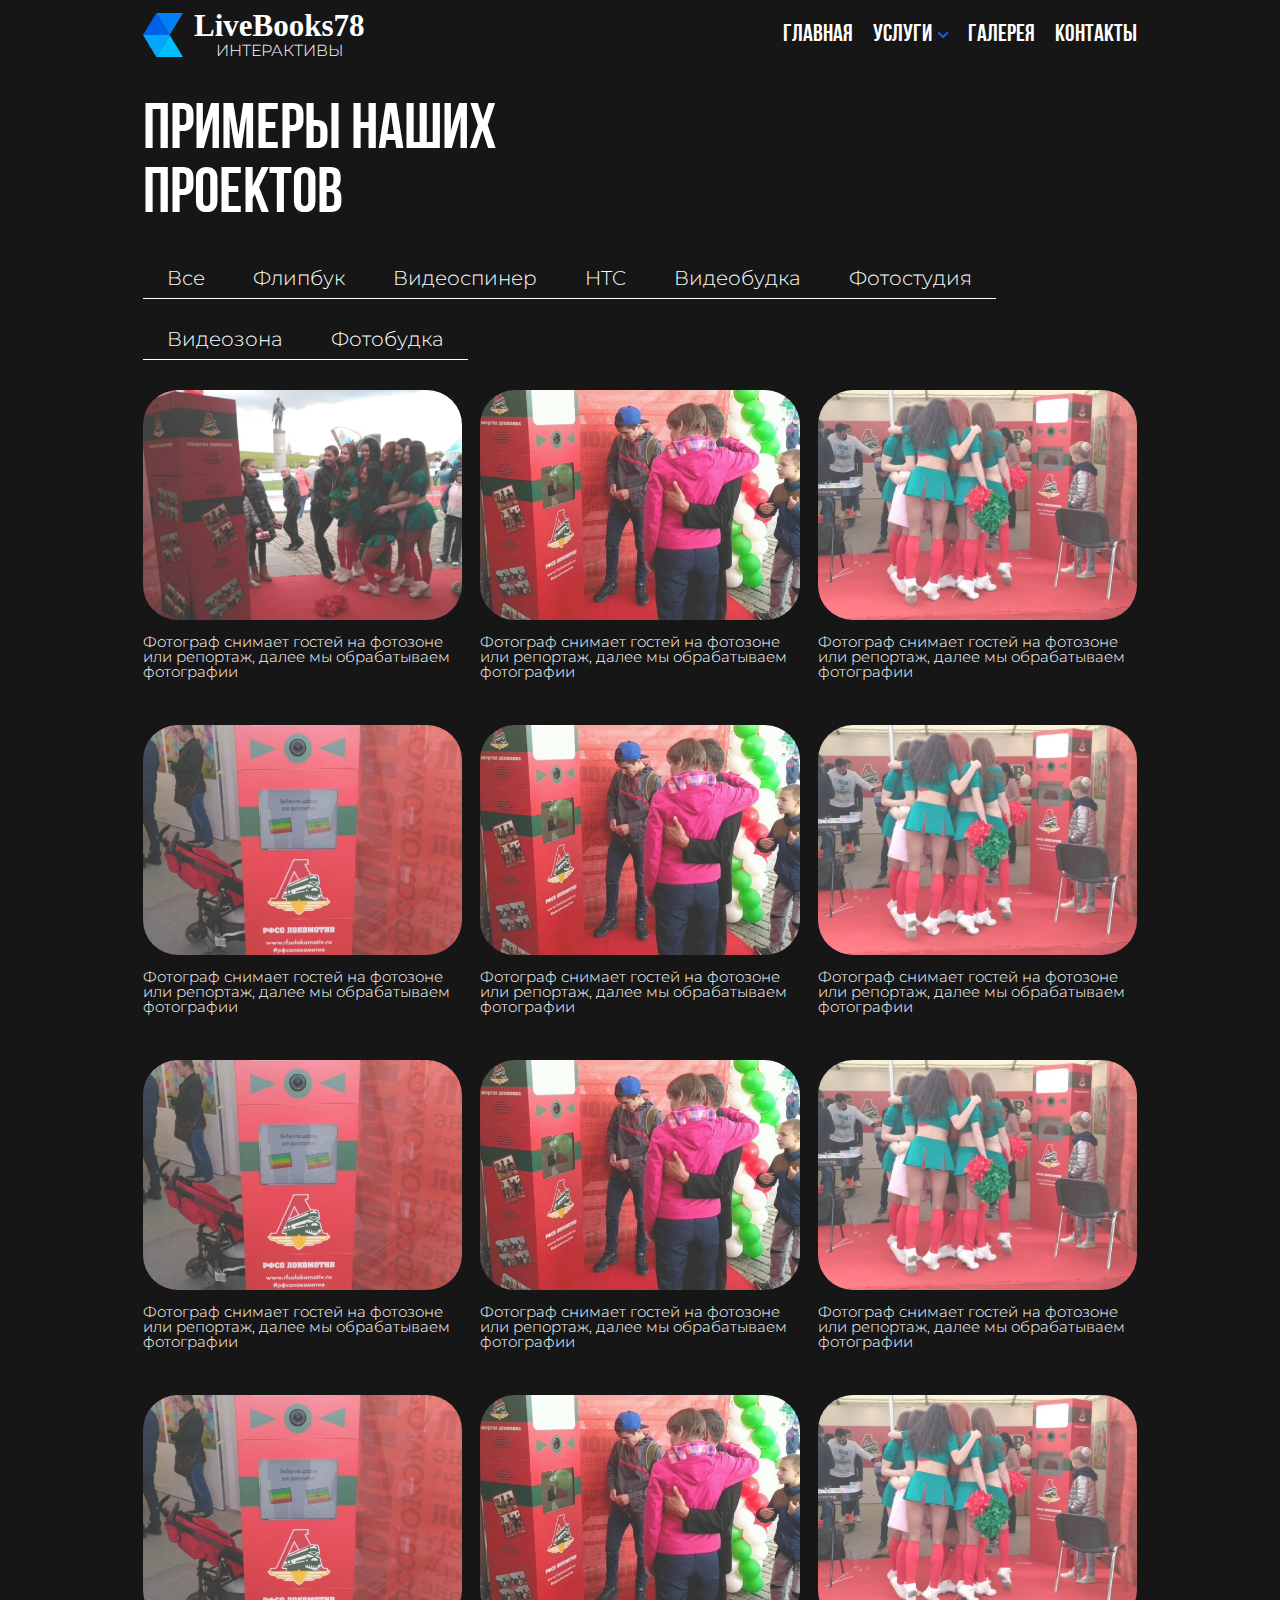
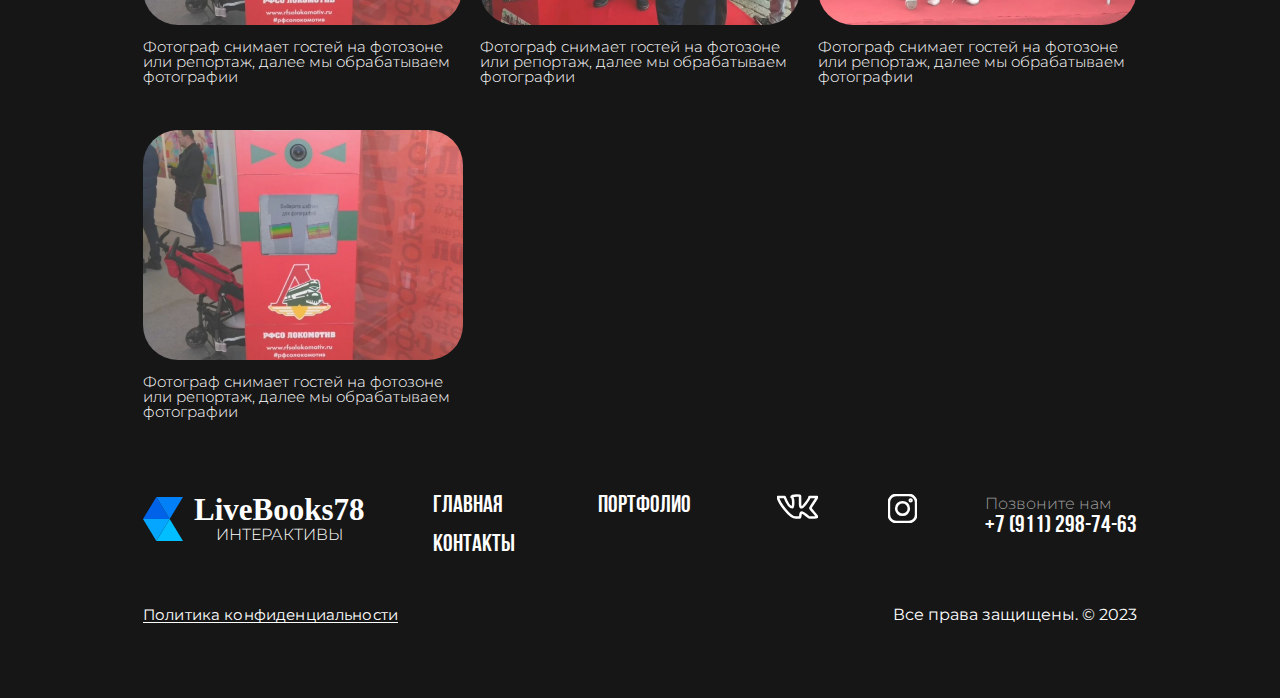
==== portfolio.html @ 3d2ac9b0 "Add files via upload" ====
<!DOCTYPE html>
<html lang="ru">
  <head>
    <title></title>
    <meta charset="UTF-8">
    <meta name="viewport" content="width=device-width, initial-scale=1.0">
    <meta name="description" content="">
    <meta name="keywords" content="">
    <meta name="format-detection" content="telephone=no">
    <link rel="stylesheet" href="css/libs/swiper-bundle.min.css">
    <link rel="stylesheet" href="css/style.min.css">
  </head>
  <body>
    <div class="wrapper">
      <header class="header">
        <div class="header__wrap _container"><a class="header__logo logo" href="index.html"> 
            <div class="logo__img"><img src="img/logo.svg" alt="логотип"></div>
            <div class="logo__title">LiveBooks78 <span>ИНТЕРАКТИВЫ</span></div></a>
          <div class="header__menu menu">
            <div class="menu__icon"><span></span></div>
            <nav class="menu__body">
              <ul class="menu__list">
                <li><a class="menu__link" href="index.html">Главная</a></li>
                <li class="menu__item">
                  <button class="menu__link menu__link_btn">Услуги</button><span class="menu__arrow"></span>
                  <ul class="menu__sub-list">
                    <li><a class="menu__sub-link" href="videospiner.html">Видеоспинер</a></li>
                    <li><a class="menu__sub-link" href="fotobudka.html">Фотобудка</a></li>
                    <li><a class="menu__sub-link" href="flipbook.html">Флипбук студия</a></li>
                  </ul>
                </li>
                <li><a class="menu__link" href="portfolio.html">Галерея</a></li>
                <li><a class="menu__link" href="#">Контакты</a></li>
              </ul>
            </nav>
          </div>
          <div class="header__contacts contacts">
            <div class="contacts__item">Напишите нам<a class="contacts__link" href="mailto:livebooks@yandex.ru">livebooks@yandex.ru</a></div>
            <div class="contacts__item">Позвоните нам<a class="contacts__link" href="tel:+79112987463">+7 (911) 298-74-63</a></div>
          </div>
        </div>
      </header>
      <main class="main">
        <section class="portfolio">
          <div class="portfolio__wrap _container">
            <h1 class="title_h1">Примеры наших<br>проектов</h1>
            <ul class="portfolio__nav"> 
              <li class="portfolio__nav-item" data-f="all">Все</li>
              <li class="portfolio__nav-item" data-f="flipbuk">Флипбук</li>
              <li class="portfolio__nav-item" data-f="videospiner">Видеоспинер</li>
              <li class="portfolio__nav-item" data-f="htc">HTC</li>
              <li class="portfolio__nav-item" data-f="videobudka">Видеобудка</li>
              <li class="portfolio__nav-item" data-f="fotostudiya">Фотостудия</li>
              <li class="portfolio__nav-item" data-f="videozona">Видеозона</li>
              <li class="portfolio__nav-item" data-f="fotobudka">Фотобудка</li>
            </ul>
            <div class="portfolio__items">
              <div class="portfolio__item item flipbuk">
                <div class="portfolio__item-img">
                  <picture class="picture">
                    <source srcset="img/fotobudka-01.avif" type="image/avif"/>
                    <source srcset="img/fotobudka-01.webp" type="image/webp"/>
                    <source srcset="img/fotobudka-01.jpg" type="image/jpg"/><img src="img/fotobudka-01.jpg" alt=""/>
                  </picture>
                </div>
                <div class="portfolio__descr">Фотограф снимает гостей на фотозоне или репортаж, далее мы обрабатываем фотографии </div>
              </div>
              <div class="portfolio__item item videospiner">
                <div class="portfolio__item-img">
                  <picture class="picture">
                    <source srcset="img/fotobudka-02.avif" type="image/avif"/>
                    <source srcset="img/fotobudka-02.webp" type="image/webp"/>
                    <source srcset="img/fotobudka-02.jpg" type="image/jpg"/><img src="img/fotobudka-02.jpg" alt=""/>
                  </picture>
                </div>
                <div class="portfolio__descr">Фотограф снимает гостей на фотозоне или репортаж, далее мы обрабатываем фотографии</div>
              </div>
              <div class="portfolio__item item htc">
                <div class="portfolio__item-img">
                  <picture class="picture">
                    <source srcset="img/fotobudka-03.avif" type="image/avif"/>
                    <source srcset="img/fotobudka-03.webp" type="image/webp"/>
                    <source srcset="img/fotobudka-03.jpg" type="image/jpg"/><img src="img/fotobudka-03.jpg" alt=""/>
                  </picture>
                </div>
                <div class="portfolio__descr">Фотограф снимает гостей на фотозоне или репортаж, далее мы обрабатываем фотографии</div>
              </div>
              <div class="portfolio__item item videobudka">
                <div class="portfolio__item-img">
                  <picture class="picture">
                    <source srcset="img/fotobudka-04.avif" type="image/avif"/>
                    <source srcset="img/fotobudka-04.webp" type="image/webp"/>
                    <source srcset="img/fotobudka-04.jpg" type="image/jpg"/><img src="img/fotobudka-04.jpg" alt=""/>
                  </picture>
                </div>
                <div class="portfolio__descr">Фотограф снимает гостей на фотозоне или репортаж, далее мы обрабатываем фотографии</div>
              </div>
              <div class="portfolio__item item videospiner">
                <div class="portfolio__item-img">
                  <picture class="picture">
                    <source srcset="img/fotobudka-02.avif" type="image/avif"/>
                    <source srcset="img/fotobudka-02.webp" type="image/webp"/>
                    <source srcset="img/fotobudka-02.jpg" type="image/jpg"/><img src="img/fotobudka-02.jpg" alt=""/>
                  </picture>
                </div>
                <div class="portfolio__descr">Фотограф снимает гостей на фотозоне или репортаж, далее мы обрабатываем фотографии</div>
              </div>
              <div class="portfolio__item item fotobudka">
                <div class="portfolio__item-img">
                  <picture class="picture">
                    <source srcset="img/fotobudka-03.avif" type="image/avif"/>
                    <source srcset="img/fotobudka-03.webp" type="image/webp"/>
                    <source srcset="img/fotobudka-03.jpg" type="image/jpg"/><img src="img/fotobudka-03.jpg" alt=""/>
                  </picture>
                </div>
                <div class="portfolio__descr">Фотограф снимает гостей на фотозоне или репортаж, далее мы обрабатываем фотографии</div>
              </div>
              <div class="portfolio__item item videozona">
                <div class="portfolio__item-img">
                  <picture class="picture">
                    <source srcset="img/fotobudka-04.avif" type="image/avif"/>
                    <source srcset="img/fotobudka-04.webp" type="image/webp"/>
                    <source srcset="img/fotobudka-04.jpg" type="image/jpg"/><img src="img/fotobudka-04.jpg" alt=""/>
                  </picture>
                </div>
                <div class="portfolio__descr">Фотограф снимает гостей на фотозоне или репортаж, далее мы обрабатываем фотографии</div>
              </div>
              <div class="portfolio__item item videospiner">
                <div class="portfolio__item-img">
                  <picture class="picture">
                    <source srcset="img/fotobudka-02.avif" type="image/avif"/>
                    <source srcset="img/fotobudka-02.webp" type="image/webp"/>
                    <source srcset="img/fotobudka-02.jpg" type="image/jpg"/><img src="img/fotobudka-02.jpg" alt=""/>
                  </picture>
                </div>
                <div class="portfolio__descr">Фотограф снимает гостей на фотозоне или репортаж, далее мы обрабатываем фотографии</div>
              </div>
              <div class="portfolio__item item fotostudiya">
                <div class="portfolio__item-img">
                  <picture class="picture">
                    <source srcset="img/fotobudka-03.avif" type="image/avif"/>
                    <source srcset="img/fotobudka-03.webp" type="image/webp"/>
                    <source srcset="img/fotobudka-03.jpg" type="image/jpg"/><img src="img/fotobudka-03.jpg" alt=""/>
                  </picture>
                </div>
                <div class="portfolio__descr">Фотограф снимает гостей на фотозоне или репортаж, далее мы обрабатываем фотографии</div>
              </div>
              <div class="portfolio__item item videozona">
                <div class="portfolio__item-img">
                  <picture class="picture">
                    <source srcset="img/fotobudka-04.avif" type="image/avif"/>
                    <source srcset="img/fotobudka-04.webp" type="image/webp"/>
                    <source srcset="img/fotobudka-04.jpg" type="image/jpg"/><img src="img/fotobudka-04.jpg" alt=""/>
                  </picture>
                </div>
                <div class="portfolio__descr">Фотограф снимает гостей на фотозоне или репортаж, далее мы обрабатываем фотографии</div>
              </div>
              <div class="portfolio__item item videospiner">
                <div class="portfolio__item-img">
                  <picture class="picture">
                    <source srcset="img/fotobudka-02.avif" type="image/avif"/>
                    <source srcset="img/fotobudka-02.webp" type="image/webp"/>
                    <source srcset="img/fotobudka-02.jpg" type="image/jpg"/><img src="img/fotobudka-02.jpg" alt=""/>
                  </picture>
                </div>
                <div class="portfolio__descr">Фотограф снимает гостей на фотозоне или репортаж, далее мы обрабатываем фотографии</div>
              </div>
              <div class="portfolio__item item htc">
                <div class="portfolio__item-img">
                  <picture class="picture">
                    <source srcset="img/fotobudka-03.avif" type="image/avif"/>
                    <source srcset="img/fotobudka-03.webp" type="image/webp"/>
                    <source srcset="img/fotobudka-03.jpg" type="image/jpg"/><img src="img/fotobudka-03.jpg" alt=""/>
                  </picture>
                </div>
                <div class="portfolio__descr">Фотограф снимает гостей на фотозоне или репортаж, далее мы обрабатываем фотографии</div>
              </div>
              <div class="portfolio__item item fotostudiya">
                <div class="portfolio__item-img">
                  <picture class="picture">
                    <source srcset="img/fotobudka-04.avif" type="image/avif"/>
                    <source srcset="img/fotobudka-04.webp" type="image/webp"/>
                    <source srcset="img/fotobudka-04.jpg" type="image/jpg"/><img src="img/fotobudka-04.jpg" alt=""/>
                  </picture>
                </div>
                <div class="portfolio__descr">Фотограф снимает гостей на фотозоне или репортаж, далее мы обрабатываем фотографии</div>
              </div>
            </div>
          </div>
        </section>
      </main>
      <footer class="footer">
        <div class="footer__wrap _container">
          <div class="footer__content"><a class="footer__logo logo" href="index.html"> 
              <div class="logo__img"><img src="img/logo.svg" alt="логотип"></div>
              <div class="logo__title">LiveBooks78 <span>ИНТЕРАКТИВЫ</span></div></a>
            <div class="footer-menu">
              <nav class="footer-menu__body">
                <ul class="footer-menu__list">
                  <li><a class="footer-menu__link" href="index.html">Главная</a></li>
                  <li><a class="footer-menu__link" href="portfolio.html">Портфолио</a></li>
                  <li><a class="footer-menu__link" href="#">Контакты</a></li>
                </ul>
              </nav>
            </div>
            <div class="footer__social"><a href="https://vk.com/livebooks78" target="_blank"> <img src="img/icons/vk.svg" alt="вконтакте"></a><a href="https://www.instagram.com/petr.flipbook/" target="_blank"> <img src="img/icons/instagram.svg" alt="инстаграм"></a></div>
            <div class="contacts">
              <div class="contacts__item">Позвоните нам<a class="contacts__link" href="tel:+79112987463">+7 (911) 298-74-63</a></div>
            </div>
          </div>
          <div class="footer__info"> <a class="footer__privacy" href="policy.pdf" target="_blank">Политика конфиденциальности</a><span class="footer__copyright">Все права защищены. © 2023 </span></div>
        </div>
      </footer>
    </div>
    <script src="js/libs/swiper-bundle.min.js"></script>
    <script src="js/filter.min.js"></script>
    <script src="js/script.min.js"></script>
  </body>
</html>
---- css/style.min.css ----
@font-face{font-family:Montserrat;font-display:swap;src:url(../fonts/Montserrat-Bold.woff) format("woff"),url(../fonts/Montserrat-Bold.woff2) format("woff2");font-weight:700;font-style:normal}@font-face{font-family:Montserrat;font-display:swap;src:url(../fonts/Montserrat-SemiBold.woff) format("woff"),url(../fonts/Montserrat-SemiBold.woff2) format("woff2");font-weight:600;font-style:normal}@font-face{font-family:Montserrat;font-display:swap;src:url(../fonts/Montserrat-Medium.woff) format("woff"),url(../fonts/Montserrat-Medium.woff2) format("woff2");font-weight:500;font-style:normal}@font-face{font-family:Montserrat;font-display:swap;src:url(../fonts/Montserrat-Regular.woff) format("woff"),url(../fonts/Montserrat-Regular.woff2) format("woff2");font-weight:400;font-style:normal}@font-face{font-family:Montserrat;font-display:swap;src:url(../fonts/Montserrat-Light.woff) format("woff"),url(../fonts/Montserrat-Light.woff2) format("woff2");font-weight:300;font-style:normal}@font-face{font-family:Bebas-Neue;font-display:swap;src:url(../fonts/Bebas-Neue-Bold.woff) format("woff"),url(../fonts/Bebas-Neue-Bold.woff2) format("woff2");font-weight:700;font-style:normal}*{padding:0;margin:0;border:0;-webkit-transition:all 0s ease 0s;-o-transition:all 0s ease 0s;transition:all 0s ease 0s}*,:after,:before{-webkit-box-sizing:border-box;box-sizing:border-box}:active,:focus{outline:0}a:active,a:focus{outline:0}aside,footer,header,nav,section{display:block}body,html{height:100%;min-width:320px}body{line-height:1;font-family:Montserrat;-ms-text-size-adjust:100%;-moz-text-size-adjust:100%;-webkit-text-size-adjust:100%}button,input,textarea{font-family:Montserrat}input::-ms-clear{display:none}button{cursor:pointer}button::-moz-focus-inner{padding:0;border:0}a,a:visited{text-decoration:none}a:hover{text-decoration:none}ul li{list-style:none}img{vertical-align:top}h1,h2,h3,h4,h5,h6{font-weight:inherit;font-size:inherit}body{background-color:#161616;color:#fff;font-family:Montserrat,sans-serif;font-size:16px;font-style:normal;font-weight:400}body._lock{overflow:hidden}.wrapper{position:relative;width:100%;min-height:100%;overflow:hidden;display:-webkit-box;display:-ms-flexbox;display:flex;-webkit-box-orient:vertical;-webkit-box-direction:normal;-ms-flex-direction:column;flex-direction:column;-webkit-box-pack:justify;-ms-flex-pack:justify;justify-content:space-between}._container{max-width:1210px;padding:0 15px;margin:0 auto}.btn{display:inline-block;padding:20px 55px;border-radius:30px;border:1px solid #0b65fc;color:#0b65fc;font-family:Bebas-Neue;font-size:20px;font-style:normal;font-weight:700;line-height:1.2}.form-modal__title,.title_h1,.title_h2,.title_h3,.title_h4{color:#fff;font-family:Bebas-Neue;font-size:44px;font-weight:700;line-height:normal}.header__wrap{margin:10px auto;display:-webkit-box;display:-ms-flexbox;display:flex;-webkit-box-pack:justify;-ms-flex-pack:justify;justify-content:space-between;-webkit-box-align:center;-ms-flex-align:center;align-items:center}.menu__icon{display:none}.menu__list>li{position:relative;margin:0 0 0 20px;display:-webkit-box;display:-ms-flexbox;display:flex;-webkit-box-align:center;-ms-flex-align:center;align-items:center}.menu__item{padding-right:15px}.menu__body button{background-color:transparent;text-align:left}.menu__link{color:#fff;font-family:Bebas-Neue;font-size:24px;font-style:normal;font-weight:700;line-height:normal}.menu__sub-list{position:absolute;z-index:1;top:100%;left:-10px;background-color:#1d1d1d;padding:15px;min-width:200px}.menu__sub-list li{margin:0 0 10px 0}.menu__sub-list li:last-child{margin:0}.menu__sub-link{color:#fff;font-family:Bebas-Neue;font-size:24px;font-style:normal;font-weight:700;line-height:normal}.menu__arrow{display:inline-block;height:10px;width:10px;background-image:url(../img/icons/down-arrow.svg);background-repeat:no-repeat;background-position:center;-o-object-fit:contain;object-fit:contain;margin-left:6px}.menu__list li:hover .menu__arrow{-webkit-transform:rotate(-180deg);-ms-transform:rotate(-180deg);transform:rotate(-180deg)}body._pc .menu__list>li:hover .menu__sub-list{opacity:1;visibility:visible;-webkit-transform:translate(0,0);-ms-transform:translate(0,0);transform:translate(0,0);pointer-events:all}body._touch .menu__list>li{display:-webkit-box;display:-ms-flexbox;display:flex;-webkit-box-align:center;-ms-flex-align:center;align-items:center}body._touch .menu__link{-webkit-box-flex:1;-ms-flex:1 1 auto;flex:1 1 auto}body._touch .menu__list>li .menu__arrow{-webkit-transform:rotate(0);-ms-transform:rotate(0);transform:rotate(0)}body._touch .menu__list>li._active .menu__sub-list{opacity:1;visibility:visible;-webkit-transform:translate(0,0);-ms-transform:translate(0,0);transform:translate(0,0);pointer-events:all}body._touch .menu__list>li._active .menu__arrow{-webkit-transform:rotate(-180deg);-ms-transform:rotate(-180deg);transform:rotate(-180deg)}.logo{display:-webkit-box;display:-ms-flexbox;display:flex;-webkit-box-align:center;-ms-flex-align:center;align-items:center;-webkit-column-gap:11px;-moz-column-gap:11px;column-gap:11px}.logo__img{position:relative;width:40px;height:44px;overflow:hidden}.logo__img img{position:absolute;left:0;top:0;width:100%;height:100%;-o-object-fit:contain;object-fit:contain}.logo__title{display:block;color:#fff;font-family:Bebas Neue;font-size:31px;font-style:normal;font-weight:700;line-height:1}.logo__title span{display:block;text-align:center;font-family:Montserrat;font-size:16px;font-weight:300;line-height:normal}.contacts{display:none}.slider-section{width:100%;padding-bottom:50px}.slider{width:100%;position:relative;border-radius:30px;overflow:hidden}.slider__wrapper{display:-webkit-box;display:-ms-flexbox;display:flex;width:100%}.swiper-button-next::after{display:none}.slider-buttons{display:-webkit-box;display:-ms-flexbox;display:flex;-webkit-box-pack:end;-ms-flex-pack:end;justify-content:end;-webkit-box-align:center;-ms-flex-align:center;align-items:center;-webkit-box-pack:justify;-ms-flex-pack:justify;justify-content:space-between;-webkit-column-gap:130px;-moz-column-gap:130px;column-gap:130px;padding:0 20px;height:9px;margin-top:20px}.swiper-pagination{position:static;display:-webkit-box;display:-ms-flexbox;display:flex;-webkit-box-pack:end;-ms-flex-pack:end;justify-content:flex-end;-webkit-box-align:center;-ms-flex-align:center;align-items:center;-webkit-column-gap:14px;-moz-column-gap:14px;column-gap:14px}.swiper-pagination::after{content:"";position:absolute;right:-105px;top:50%;-webkit-transform:translateY(-50%);-ms-transform:translateY(-50%);transform:translateY(-50%);width:90px;height:2px;background-color:#33c2ff}.swiper-pagination-bullet{width:10px;height:10px;opacity:1;background-color:#707070;-webkit-transition:all .3s ease-in-out;-o-transition:all .3s ease-in-out;transition:all .3s ease-in-out}.swiper-pagination-bullet-active{width:24px;height:24px;background-color:transparent;border:solid 3px #33c2ff}.swiper-button-next{-webkit-box-flex:0;-ms-flex:0 0 24px;flex:0 0 24px;position:static;margin-top:0;width:24px;height:9px;background-image:url(../img/icons/arrow-next.svg);background-position:center;background-repeat:no-repeat;background-size:contain}.slid{position:relative;-webkit-box-flex:0;-ms-flex:0 0 100%;flex:0 0 100%}.slid__img{position:relative;width:100%;padding-bottom:100%}.slid__img img{position:absolute;left:0;top:0;width:100%;height:100%;-o-object-fit:cover;object-fit:cover;background-position:left;-webkit-filter:brightness(.45);filter:brightness(.45)}.slid__text{position:absolute;right:10px;top:50%;-webkit-transform:translateY(-50%);-ms-transform:translateY(-50%);transform:translateY(-50%)}.slid__title{color:#fff;font-family:Bebas-Neue;font-size:10vw;line-height:1}.slid__descr{display:none}.slid__btn{display:none}._no-webp .services{background-image:url(../img/bg.png)}.services{padding-top:50px;background-repeat:repeat-x;background-position:center -100px}.services h2{margin-bottom:30px}.services__list{display:-webkit-box;display:-ms-flexbox;display:flex;-ms-flex-wrap:wrap;flex-wrap:wrap;row-gap:50px}.services-mt{margin-bottom:75px}.item{position:relative;display:-webkit-box;display:-ms-flexbox;display:flex;-webkit-box-orient:vertical;-webkit-box-direction:normal;-ms-flex-direction:column;flex-direction:column}.item__img{position:relative;padding-bottom:60%;margin-bottom:25px;width:calc(100% - 12px);opacity:.5}.item__img img{position:absolute;top:0;left:0;width:100%;height:100%;border-radius:30px;-o-object-fit:cover;object-fit:cover}.item__img::before{position:absolute;z-index:2;content:"";width:100%;height:100%;left:12px;bottom:13px;border-radius:30px;border:1px solid #0b65fc}.item__content{display:-webkit-box;display:-ms-flexbox;display:flex;-webkit-box-orient:vertical;-webkit-box-direction:normal;-ms-flex-direction:column;flex-direction:column;-webkit-box-flex:1;-ms-flex-positive:1;flex-grow:1}.item__title{margin-bottom:10px;font-family:Bebas-Neue;font-size:36px;font-weight:700;line-height:1}.item__descr{margin-bottom:20px;font-family:Montserrat;font-size:15px;font-weight:300}.btn{margin-top:auto;-ms-flex-item-align:center;-ms-grid-row-align:center;align-self:center;-webkit-transition:color .3s ease-in;-o-transition:color .3s ease-in;transition:color .3s ease-in}.btn:hover{color:#2182f4;border:1px solid #2182f4;background-color:rgba(33,131,244,.0549019608)}._no-webp .advantages{background-image:url(../img/bg.png)}.advantages{padding-top:75px;background-repeat:repeat-x;background-position:center -100px}.advantages h3{margin-bottom:30px;position:relative;display:inline-block}.advantages__title-img{display:none}.advantages__list{display:-webkit-box;display:-ms-flexbox;display:flex;-ms-flex-wrap:wrap;flex-wrap:wrap;-webkit-box-pack:center;-ms-flex-pack:center;justify-content:center;gap:20px}.advantages__item{-webkit-box-flex:0;-ms-flex:0 0 100%;flex:0 0 100%;display:-webkit-box;display:-ms-flexbox;display:flex;-webkit-box-orient:vertical;-webkit-box-direction:normal;-ms-flex-direction:column;flex-direction:column;-webkit-box-align:center;-ms-flex-align:center;align-items:center;width:280px;padding:43px 13px 27px;border-radius:10px;color:#fff;background:#282828;text-align:center;-webkit-transition:all .3s ease-in-out;-o-transition:all .3s ease-in-out;transition:all .3s ease-in-out}.advantages__item:hover{background:-webkit-gradient(linear,left top,left bottom,color-stop(100%,#2182f4),color-stop(0,#0057ff));background:-o-linear-gradient(#2182f4 100%,#0057ff 0);background:linear-gradient(#2182f4 100%,#0057ff 0)}.advantages__img{position:relative;width:109px;height:109px;margin-bottom:43px}.advantages__img img{position:absolute;left:0;top:0;width:100%;height:100%;-o-object-fit:contain;object-fit:contain}.advantages__title{margin-bottom:38px;font-weight:700}.advantages__descr{font-size:15px;font-weight:300}.reviews{position:relative;padding:75px 0}._no-webp .reviews::after{background-image:url(../img/bg.png)}.reviews::after{content:"";position:absolute;z-index:-1;left:0;bottom:-210px;width:100%;height:570px;background-position:center;background-repeat:repeat-x;background-size:contain}.reviews h4{margin-bottom:60px}.slid-reviews{width:100%;max-width:100%;padding:30px 20px 63px;border-radius:15px;background:-webkit-gradient(linear,left top,left bottom,color-stop(0,#0057ff),to(#2182f4));background:-o-linear-gradient(#0057ff 0,#2182f4 100%);background:linear-gradient(#0057ff 0,#2182f4 100%)}.slid-reviews__person{position:relative;color:#fff}.slid-reviews__img{position:absolute;top:-60px;left:0;width:100px;height:100px;border-radius:50%;border:solid 3px #fff;overflow:hidden}.slid-reviews__img img{position:absolute;left:0;top:0;width:100%;height:100%}.slid-reviews__name{padding-left:120px;margin-bottom:30px;font-family:Bebas-Neue;font-size:26px;font-weight:700;text-transform:uppercase}.slid-reviews__descr{text-align:center;font-size:15px;font-weight:500;line-height:normal}.client__list{display:-webkit-box;display:-ms-flexbox;display:flex;-ms-flex-wrap:wrap;flex-wrap:wrap;-webkit-box-pack:center;-ms-flex-pack:center;justify-content:center;gap:30px;margin-top:40px;padding:30px;border-radius:10px;background:#282828}.client__item{-ms-flex-item-align:center;-ms-grid-row-align:center;align-self:center;position:relative}.client__item img{scale:1;margin:auto}.client__item img:hover{-webkit-transition:scale 1s ease-in-out;-o-transition:scale 1s ease-in-out;transition:scale 1s ease-in-out;scale:1.2}.cases{padding:75px 0}.cases__slider-wrap{display:-webkit-box;display:-ms-flexbox;display:flex;-webkit-box-orient:vertical;-webkit-box-direction:normal;-ms-flex-direction:column;flex-direction:column;row-gap:30px}.cases__slider{margin-top:40px}.cases__slider-preview{display:none}.cases__btn{margin-top:40px;text-align:center}.case{width:100%;overflow:hidden;border-radius:30px}.case__wrapper{display:-webkit-box;display:-ms-flexbox;display:flex;width:100%}.case__slide{-webkit-box-flex:0;-ms-flex:0 0 100%;flex:0 0 100%;height:350px;overflow:hidden}.case__slide img{width:100%;height:100%;-o-object-fit:cover;object-fit:cover}.info__title{margin-bottom:30px;font-family:Bebas-Neue;font-size:54px;line-height:1}.info__item{font-family:Montserrat;font-size:15px;font-weight:500}.info__item:not(:last-child){margin-bottom:18px}.preview{display:block;width:100%}.preview__wrapper{display:-webkit-box;display:-ms-flexbox;display:flex;-webkit-box-pack:justify;-ms-flex-pack:justify;justify-content:space-between;width:100%;overflow:hidden}.preview__slide{-webkit-box-flex:0;-ms-flex:0 0 calc(25% - 15px);flex:0 0 calc(25% - 15px);border-radius:30px;overflow:hidden}.preview__slide img{width:100%;height:100%;-o-object-fit:cover;object-fit:cover}._no-webp .form-section{background-image:url(../img/bg-form.jpg)}.form-section{padding:60px 0 40px;background-size:cover;background-position:center}.form-section-mt{margin-top:75px}.form-wrap{text-align:center}.form-wrap>.title_h4>span{margin:5px 0 40px;display:block;font-family:Montserrat;font-size:18px;font-weight:300}.form,.form-modal__form{display:-webkit-box;display:-ms-flexbox;display:flex;-webkit-box-orient:vertical;-webkit-box-direction:normal;-ms-flex-direction:column;flex-direction:column;row-gap:20px}.form-label,.form-modal__label{-ms-flex-item-align:center;-ms-grid-row-align:center;align-self:center;max-width:380px;width:100%;height:86px}.form-modal__label{height:30px}.form-label input,.form-modal__label input{width:100%;height:86px;padding:33px 0 33px 20px;color:#000;border-radius:15px;border:1px solid #fff;background-color:transparent;font-size:17px;font-weight:500}.form-modal__label input{height:30px;padding:20px 0 20px 20px}.form-btn,.form-modal__btn{-ms-flex-item-align:center;-ms-grid-row-align:center;align-self:center;max-width:380px;width:100%;height:86px;border-radius:15px;font-size:18px;font-weight:700}.form-modal__btn{height:50px}::-webkit-input-placeholder{color:#363636}::-moz-placeholder{color:#363636}:-ms-input-placeholder{color:#363636}::-ms-input-placeholder{color:#363636}::placeholder{color:#363636}input:-webkit-autofill,input:-webkit-autofill:focus,input:-webkit-autofill:hover,select:-webkit-autofill,select:-webkit-autofill:focus,select:-webkit-autofill:hover,textarea:-webkit-autofill,textarea:-webkit-autofill:focus,textarea:-webkit-autofill:hover{-webkit-box-shadow:0 0 0 1000px transparent inset;-webkit-transition:background-color 5000s ease-in-out 0s;transition:background-color 5000s ease-in-out 0s}.modal-overlay{position:fixed;left:0;top:0;right:0;bottom:0;background-color:rgba(0,0,0,.7);display:-webkit-box;display:-ms-flexbox;display:flex;-webkit-box-align:center;-ms-flex-align:center;align-items:center;-webkit-box-pack:center;-ms-flex-pack:center;justify-content:center;height:100vh;width:100%;opacity:0;visibility:hidden;-webkit-transition:all .3s ease-in-out;-o-transition:all .3s ease-in-out;transition:all .3s ease-in-out}._no-webp .modal{background-image:url(../img/bg-form.jpg)}.modal{width:500px;height:300px;display:-webkit-box;display:-ms-flexbox;display:flex;-webkit-box-align:center;-ms-flex-align:center;align-items:center;-webkit-box-pack:center;-ms-flex-pack:center;justify-content:center;display:none;background-size:cover}.modal-overlay--visible{opacity:1;z-index:50;visibility:visible;-webkit-transition:all .3s ease-in-out;-o-transition:all .3s ease-in-out;transition:all .3s ease-in-out}.modal--visible{display:block}.form-modal__title{margin-top:10px;text-align:center}.form-modal__title span{margin:5px 0 20px;display:block;font-family:Montserrat;font-size:18px;font-weight:300}.footer{padding:75px 0}.footer__wrap{display:-webkit-box;display:-ms-flexbox;display:flex;-webkit-box-orient:vertical;-webkit-box-direction:normal;-ms-flex-direction:column;flex-direction:column;row-gap:50px}.footer__content{display:-webkit-box;display:-ms-flexbox;display:flex;-webkit-box-orient:vertical;-webkit-box-direction:normal;-ms-flex-direction:column;flex-direction:column;-webkit-box-align:center;-ms-flex-align:center;align-items:center;row-gap:35px}.footer__social{display:-webkit-box;display:-ms-flexbox;display:flex;-webkit-column-gap:70px;-moz-column-gap:70px;column-gap:70px}.footer__info{text-align:center}.footer__privacy{border-bottom:1px solid #fff;color:#fff;font-size:15px;letter-spacing:.15px}.footer__copyright{display:block;margin-top:15px}.footer-menu__list{display:-webkit-box;display:-ms-flexbox;display:flex;-webkit-box-pack:justify;-ms-flex-pack:justify;justify-content:space-between;-webkit-column-gap:20px;-moz-column-gap:20px;column-gap:20px}.footer-menu__link{color:#fff;font-family:Bebas-Neue;font-size:24px}footer .contacts{display:-webkit-box;display:-ms-flexbox;display:flex;-webkit-column-gap:30px;-moz-column-gap:30px;column-gap:30px}footer .contacts__item{display:block;color:#9e9e9e;font-weight:300;line-height:1.25}footer .contacts__link{display:block;color:#fff;font-family:Bebas-Neue;font-size:24px;font-style:normal;font-weight:700;line-height:normal}._no-webp .intro{background-image:url(../img/bg.png)}.intro{padding-top:50px;background-color:tomato;background-repeat:repeat-x;background-position:center -100px;background-size:cover;background-repeat:repeat-x;background-position:center}.intro__wrap{display:-webkit-box;display:-ms-flexbox;display:flex;-webkit-box-orient:vertical;-webkit-box-direction:normal;-ms-flex-direction:column;flex-direction:column;row-gap:45px}.intro__img{position:relative;width:100%;padding-bottom:100%;border-radius:30px;overflow:hidden}.intro__img img{position:absolute;left:0;top:0;width:100%;height:100%;-o-object-fit:cover;object-fit:cover}.intro__data{display:-webkit-box;display:-ms-flexbox;display:flex;-webkit-box-orient:vertical;-webkit-box-direction:normal;-ms-flex-direction:column;flex-direction:column;row-gap:30px}.intro__text{max-width:460px;text-align:justify;font-size:20px;font-weight:300}.intro__btn{max-width:300px;display:inline-block;padding:15px 35px;color:#fff;text-align:center;font-size:16px;font-style:normal;font-weight:600;border-radius:10px;background:-o-linear-gradient(#0057ff 0,#2182f4 100%);background:linear-gradient(#0057ff 0,#2182f4 100%);-webkit-transition:all .3s ease-in;-o-transition:all .3s ease-in;transition:all .3s ease-in}.intro__btn:hover{background:-o-linear-gradient(#2182f4 100%,#0057ff 0);background:linear-gradient(#2182f4 100%,#0057ff 0)}.type__wrap{margin-top:75px}.tabs__nav{display:-webkit-box;display:-ms-flexbox;display:flex;-webkit-box-orient:vertical;-webkit-box-direction:normal;-ms-flex-direction:column;flex-direction:column;row-gap:15px;padding:30px 0}.tabs__nav-item{text-align:center}.tabs__nav-btn{width:100%;max-width:250px;padding:0 30px 5px;border-bottom:#fff solid 1px;font-weight:300;color:#fff;font-size:20px;background-color:transparent}.tabs__panel{display:none}.tabs__panel--active{display:block}.tabs__nav-btn:focus{color:#0b65fc}.tabs__nav-btn--active{color:#0b65fc;border-bottom:#0b65fc solid 3px;-webkit-transition:color .3s ease-in-out;-o-transition:color .3s ease-in-out;transition:color .3s ease-in-out;font-weight:600;padding-bottom:4px}.parent{display:-ms-grid;display:grid;-ms-grid-columns:(1fr)[2];grid-template-columns:repeat(2,1fr);-ms-grid-rows:250px 150px 250px 1fr 250px;grid-template-rows:250px 150px 250px 1fr 250px;grid-column-gap:20px;grid-row-gap:20px}.div1{-ms-grid-row:1;-ms-grid-row-span:1;-ms-grid-column:1;-ms-grid-column-span:2;grid-area:1/1/2/3}.div2{-ms-grid-row:2;-ms-grid-row-span:1;-ms-grid-column:1;-ms-grid-column-span:1;grid-area:2/1/3/2}.div3{-ms-grid-row:2;-ms-grid-row-span:1;-ms-grid-column:2;-ms-grid-column-span:1;grid-area:2/2/3/3}.div4{-ms-grid-row:3;-ms-grid-row-span:1;-ms-grid-column:1;-ms-grid-column-span:2;grid-area:3/1/4/3}.div5{-ms-grid-row:4;-ms-grid-row-span:1;-ms-grid-column:1;-ms-grid-column-span:2;grid-area:4/1/5/3}.div6{-ms-grid-row:5;-ms-grid-row-span:1;-ms-grid-column:1;-ms-grid-column-span:2;grid-area:5/1/6/3}.tabs-item__content-img{position:relative;border-radius:10px;overflow:hidden}.tabs-item__content-img img{position:absolute;left:0;top:0;width:100%;height:100%;-o-object-fit:cover;object-fit:cover}.tabs-item__text{text-align:justify;font-size:14px;font-weight:300;line-height:1.93}.price .title_h3 span{display:block;font-family:Montserrat;font-size:16px;font-weight:300}.price__wrap{margin-top:75px}.price__body{display:-webkit-box;display:-ms-flexbox;display:flex;-webkit-box-orient:vertical;-webkit-box-direction:normal;-ms-flex-direction:column;flex-direction:column;row-gap:30px;margin-top:50px}.price__list{display:-webkit-box;display:-ms-flexbox;display:flex;-webkit-box-orient:vertical;-webkit-box-direction:normal;-ms-flex-direction:column;flex-direction:column;row-gap:15px}.price__item{padding:8px 0 8px 6px;border-radius:10px;background-color:#282828}.price__img{display:none}.config__title{color:#fff;font-family:Bebas-Neue;font-size:36px;font-weight:700}.config__table{width:100%;border-spacing:0;text-align:center}.config__time{margin-bottom:10px;background-color:#0b65fc;font-size:14px}.config__time td{padding:6px 0 14px}.config__price{font-size:11px}.config__price td{padding:17px 0 10px}.checklist{position:relative;padding:28px 41px 46px;background-color:#282828;border-radius:10px}.checklist::after{content:"";position:absolute;right:-10px;top:-17px;width:62px;height:45px;background-image:url(../img/icons/check-mark.svg);background-size:contain;background-repeat:no-repeat}.checklist__list{margin-bottom:32px;color:#fff;font-family:Bebas-Neue;font-size:36px;font-weight:700}.checklist__item{position:relative;padding-left:43px;font-family:Montserrat;font-size:16px;font-weight:300}.checklist__item:first-child{margin-top:16px}.checklist__item:not(:last-child){margin-bottom:20px}.checklist__item::before{content:"";position:absolute;left:0;top:-2px;width:28px;height:21px;background-image:url(../img/icons/check-mark.svg);background-size:contain;background-repeat:no-repeat}.checklist__btn{display:block;margin:0 auto;padding:27px 70px;color:#fff;font-size:16px;font-style:normal;font-weight:600;border-radius:10px;background:-o-linear-gradient(#0057ff 0,#2182f4 100%);background:linear-gradient(#0057ff 0,#2182f4 100%);-webkit-transition:all .3s ease-in;-o-transition:all .3s ease-in;transition:all .3s ease-in}.checklist__btn:hover{background:-o-linear-gradient(#2182f4 100%,#0057ff 0);background:linear-gradient(#2182f4 100%,#0057ff 0)}.work{margin-top:100px}.work__wrap{margin-top:50px}.work__video{margin-bottom:40px}.work__btn{text-align:center}.video{position:relative;padding-bottom:28%;aspect-ratio:16/9;border-radius:10px;overflow:hidden}.video:not(:last-child){margin-bottom:20px}.video__media{position:absolute;top:0;left:0;width:100%;height:100%;-o-object-fit:contain;object-fit:contain}.video__button{position:absolute;top:50%;left:50%;width:68px;height:48px;border:none;background-color:transparent;-webkit-transform:translate(-50%,-50%);-ms-transform:translate(-50%,-50%);transform:translate(-50%,-50%)}.video__button{outline:0}.video__shepe{fill:#212121;fill-opacity:.8}.video:hover .video__shepe,.video__button:focus .video__shepe{fill:red;fill-opacity:1}.video--enabled{cursor:pointer}.video--enabled .video__button{display:block}.portfolio__wrap{margin-top:30px}.portfolio__wrap .title_h1{margin:30px 0}.portfolio__nav{display:-webkit-box;display:-ms-flexbox;display:flex;-webkit-box-orient:vertical;-webkit-box-direction:normal;-ms-flex-direction:column;flex-direction:column;row-gap:20px;padding:10px 0 30px;text-align:center;font-weight:300;font-size:20px}.portfolio__nav-item{padding-bottom:10px;border-bottom:solid #fff 1px}.portfolio__items{display:-webkit-box;display:-ms-flexbox;display:flex;-webkit-box-orient:vertical;-webkit-box-direction:normal;-ms-flex-direction:column;flex-direction:column;row-gap:30px}.portfolio__item-img{position:relative;width:100%;padding-bottom:72%;border-radius:35px;overflow:hidden}.portfolio__item-img img{position:absolute;left:0;top:0;width:100%;height:100%;-o-object-fit:cover;object-fit:cover}.portfolio__descr{margin-top:14px;font-size:15px;font-weight:300}.hide{display:none}.footer{padding:75px 0}.footer__wrap{display:-webkit-box;display:-ms-flexbox;display:flex;-webkit-box-orient:vertical;-webkit-box-direction:normal;-ms-flex-direction:column;flex-direction:column;row-gap:50px}.footer__content{display:-webkit-box;display:-ms-flexbox;display:flex;-webkit-box-orient:vertical;-webkit-box-direction:normal;-ms-flex-direction:column;flex-direction:column;-webkit-box-align:center;-ms-flex-align:center;align-items:center;row-gap:35px}.footer__social{display:-webkit-box;display:-ms-flexbox;display:flex;-webkit-column-gap:70px;-moz-column-gap:70px;column-gap:70px}.footer__info{text-align:center}.footer__privacy{border-bottom:1px solid #fff;color:#fff;font-size:15px;letter-spacing:.15px}.footer__copyright{display:block;margin-top:15px}.footer-menu__list{display:-webkit-box;display:-ms-flexbox;display:flex;-webkit-box-pack:justify;-ms-flex-pack:justify;justify-content:space-between;-webkit-column-gap:20px;-moz-column-gap:20px;column-gap:20px}.footer-menu__link{color:#fff;font-family:Bebas-Neue;font-size:24px}footer .contacts{display:-webkit-box;display:-ms-flexbox;display:flex;-webkit-column-gap:30px;-moz-column-gap:30px;column-gap:30px}footer .contacts__item{display:block;color:#9e9e9e;font-weight:300;line-height:1.25}footer .contacts__link{display:block;color:#fff;font-family:Bebas-Neue;font-size:24px;font-style:normal;font-weight:700;line-height:normal}@media (min-width:481px){.advantages__item{-webkit-box-flex:0;-ms-flex:0 0 calc(50% - 10px);flex:0 0 calc(50% - 10px)}.advantages__title-img{display:block;height:90px;position:absolute;right:-130px;top:50%;-webkit-transform:translateY(-50%);-ms-transform:translateY(-50%);transform:translateY(-50%);-o-object-fit:contain;object-fit:contain;rotate:15deg}.info{position:relative}._no-webp .info::after{background-image:url(../img/icons/star.png)}.info::after{content:"";position:absolute;right:0;top:0;width:70px;height:100px;background-repeat:no-repeat;background-size:contain;background-position:right}.intro__wrap{position:relative}._no-webp .intro__wrap::after{background-image:url(../img/icons/play.png)}.intro__wrap::after{content:"";position:absolute;right:8px;bottom:-3px;width:65px;height:65px;background-size:contain;background-repeat:no-repeat}.parent{-ms-grid-rows:300px 200px 300px 1fr 300px;grid-template-rows:300px 200px 300px 1fr 300px}.config__time{font-size:16px}.config__price{font-size:14px;font-weight:500}}@media (min-width:641px){._container{max-width:640px}.slid__img{height:690px;width:100%;padding-bottom:0}.slid__btn{display:block;margin-top:35px;padding:15px 35px;color:#fff;font-size:16px;font-style:normal;font-weight:600;border-radius:10px;background:-o-linear-gradient(#0057ff 0,#2182f4 100%);background:linear-gradient(#0057ff 0,#2182f4 100%);-webkit-transition:all .3s ease-in;-o-transition:all .3s ease-in;transition:all .3s ease-in}.slid__btn:hover{background:-o-linear-gradient(#2182f4 100%,#0057ff 0);background:linear-gradient(#2182f4 100%,#0057ff 0)}.services__list{-webkit-box-pack:center;-ms-flex-pack:center;justify-content:center;-webkit-column-gap:20px;-moz-column-gap:20px;column-gap:20px}.item{-webkit-box-flex:1;-ms-flex:1 0 280px;flex:1 0 280px;max-width:295px}.item__title{min-height:70px}.slid-reviews{max-width:580px}.slid-reviews__name{font-size:32px}.cases__slider-preview{display:block;margin-top:40px}.intro__wrap::after{width:100px;height:100px}.tabs__nav{-webkit-box-orient:horizontal;-webkit-box-direction:normal;-ms-flex-direction:row;flex-direction:row;-ms-flex-wrap:wrap;flex-wrap:wrap}.price__item{display:-webkit-box;display:-ms-flexbox;display:flex;-webkit-column-gap:20px;-moz-column-gap:20px;column-gap:20px;padding:20px 0 32px 20px}.price__img{display:block;position:relative;-webkit-box-flex:0;-ms-flex:0 0 160px;flex:0 0 160px;height:140px;border-radius:10px;overflow:hidden}.price__img img{position:absolute;left:0;top:0;width:100%;height:100%;-o-object-fit:cover;object-fit:cover}.price__config{-webkit-box-flex:1;-ms-flex:1 1 100%;flex:1 1 100%}.checklist::after{width:94px;height:70px}.work__video{display:-webkit-box;display:-ms-flexbox;display:flex;-webkit-column-gap:10px;-moz-column-gap:10px;column-gap:10px}.video:not(:last-child){margin-bottom:0}.portfolio__nav{-webkit-box-orient:horizontal;-webkit-box-direction:normal;-ms-flex-direction:row;flex-direction:row;-ms-flex-wrap:wrap;flex-wrap:wrap;row-gap:30px}.portfolio__nav-item{padding:0 24px 10px}.portfolio__items{-webkit-box-orient:horizontal;-webkit-box-direction:normal;-ms-flex-direction:row;flex-direction:row;-ms-flex-wrap:wrap;flex-wrap:wrap;-webkit-box-pack:start;-ms-flex-pack:start;justify-content:flex-start;-webkit-column-gap:18px;-moz-column-gap:18px;column-gap:18px;row-gap:46px}}@media (min-width:767px){.menu__list{display:-webkit-box;display:-ms-flexbox;display:flex;-webkit-box-align:center;-ms-flex-align:center;align-items:center}.menu__list>li{padding:10px 0}.menu__sub-list{-webkit-transform:translate(0,10%);-ms-transform:translate(0,10%);transform:translate(0,10%);opacity:0;visibility:hidden;pointer-events:none;-webkit-transition:all .3s ease 0s;-o-transition:all .3s ease 0s;transition:all .3s ease 0s}}@media (min-width:961px){._container{max-width:960px}.item{-webkit-box-flex:1;-ms-flex:1 0 290px;flex:1 0 290px;max-width:320px}.cases__slider-wrap{-webkit-box-orient:horizontal;-webkit-box-direction:normal;-ms-flex-direction:row;flex-direction:row;-webkit-column-gap:20px;-moz-column-gap:20px;column-gap:20px;margin-top:40px}.cases__slider{margin-top:0;width:60%}.cases__info{-webkit-box-flex:1;-ms-flex:1 1 40%;flex:1 1 40%;-ms-flex-item-align:center;-ms-grid-row-align:center;align-self:center}.info::after{top:-25px}.info__title{margin-bottom:42px}.info__item:not(:last-child){margin-bottom:30px}.preview__wrapper{height:145px}.intro__wrap{-webkit-box-orient:horizontal;-webkit-box-direction:normal;-ms-flex-direction:row;flex-direction:row;-webkit-column-gap:30px;-moz-column-gap:30px;column-gap:30px}.intro__wrap::after{right:8px;bottom:140px}.intro__img{height:530px;-webkit-box-flex:0;-ms-flex:0 0 50%;flex:0 0 50%;padding-bottom:0}.intro__data{padding-top:45px;row-gap:0}.intro__text{margin:56px 0 68px}.intro__btn{padding:25px 100px}.parent{display:-ms-grid;display:grid;-ms-grid-columns:(1fr)[4];grid-template-columns:repeat(4,1fr);-ms-grid-rows:200px 200px 300px;grid-template-rows:200px 200px 300px;grid-column-gap:20px;grid-row-gap:20px}.div1{-ms-grid-row:1;-ms-grid-row-span:2;-ms-grid-column:1;-ms-grid-column-span:2;grid-area:1/1/3/3}.div2{-ms-grid-row:1;-ms-grid-row-span:1;-ms-grid-column:3;-ms-grid-column-span:1;grid-area:1/3/2/4}.div3{-ms-grid-row:2;-ms-grid-row-span:1;-ms-grid-column:3;-ms-grid-column-span:1;grid-area:2/3/3/4}.div4{-ms-grid-row:1;-ms-grid-row-span:2;-ms-grid-column:4;-ms-grid-column-span:1;grid-area:1/4/3/5}.div5{-ms-grid-row:3;-ms-grid-row-span:1;-ms-grid-column:1;-ms-grid-column-span:2;grid-area:3/1/4/3}.div6{-ms-grid-row:3;-ms-grid-row-span:1;-ms-grid-column:3;-ms-grid-column-span:2;grid-area:3/3/4/5}}@media (min-width:1025px){._container{max-width:1024px}.form-modal__title,.title_h1,.title_h2,.title_h3,.title_h4{font-size:64px}.slid__title{font-size:96px}.slid__descr{display:block;max-width:400px;text-align:justify;font-size:16px;font-style:normal;font-weight:300;line-height:normal}.services h2{margin-bottom:85px}.item{-webkit-box-flex:1;-ms-flex:1 0 290px;flex:1 0 290px;max-width:320px}.advantages__item{-webkit-box-flex:1;-ms-flex:1 0 calc(25% - 60px);flex:1 0 calc(25% - 60px)}.form-section{padding-bottom:60px}.form{-webkit-box-orient:horizontal;-webkit-box-direction:normal;-ms-flex-direction:row;flex-direction:row;-webkit-box-pack:justify;-ms-flex-pack:justify;justify-content:space-between;-webkit-column-gap:20px;-moz-column-gap:20px;column-gap:20px}.footer__content{-webkit-box-orient:horizontal;-webkit-box-direction:normal;-ms-flex-direction:row;flex-direction:row;-webkit-box-pack:justify;-ms-flex-pack:justify;justify-content:space-between;-webkit-box-align:start;-ms-flex-align:start;align-items:flex-start}.footer__info{display:-webkit-box;display:-ms-flexbox;display:flex;-webkit-box-pack:justify;-ms-flex-pack:justify;justify-content:space-between;-webkit-box-align:start;-ms-flex-align:start;align-items:flex-start}.footer__copyright{margin-top:0}.footer-menu__list{max-width:275px;display:-webkit-box;display:-ms-flexbox;display:flex;-ms-flex-wrap:wrap;flex-wrap:wrap;row-gap:15px}.footer-menu li{-webkit-box-flex:0;-ms-flex:0 0 40%;flex:0 0 40%}.price__body{-webkit-box-orient:horizontal;-webkit-box-direction:normal;-ms-flex-direction:row;flex-direction:row;-webkit-column-gap:20px;-moz-column-gap:20px;column-gap:20px}.price__list{-webkit-box-flex:1;-ms-flex:1 0 500px;flex:1 0 500px}.price__checklist{-webkit-box-flex:0;-ms-flex:0 1 380px;flex:0 1 380px;-ms-flex-item-align:start;align-self:flex-start}.footer__content{-webkit-box-orient:horizontal;-webkit-box-direction:normal;-ms-flex-direction:row;flex-direction:row;-webkit-box-pack:justify;-ms-flex-pack:justify;justify-content:space-between;-webkit-box-align:start;-ms-flex-align:start;align-items:flex-start}.footer__info{display:-webkit-box;display:-ms-flexbox;display:flex;-webkit-box-pack:justify;-ms-flex-pack:justify;justify-content:space-between;-webkit-box-align:start;-ms-flex-align:start;align-items:flex-start}.footer__copyright{margin-top:0}.footer-menu__list{max-width:275px;display:-webkit-box;display:-ms-flexbox;display:flex;-ms-flex-wrap:wrap;flex-wrap:wrap;row-gap:15px}.footer-menu li{-webkit-box-flex:0;-ms-flex:0 0 40%;flex:0 0 40%}}@media (min-width:1281px){._container{max-width:1210px}.header__wrap{margin:40px auto}.logo__img{width:64px;height:71px}.logo__title{font-size:40px}.logo__title span{font-size:20px}.contacts{display:-webkit-box;display:-ms-flexbox;display:flex;-webkit-column-gap:30px;-moz-column-gap:30px;column-gap:30px}.contacts__item{display:block;color:#9e9e9e;font-weight:300;line-height:1.25}.contacts__link{display:block;color:#fff;font-family:Bebas-Neue;font-size:24px;font-style:normal;font-weight:700;line-height:normal}.slider-section{max-width:1700px;padding-left:calc((100% - 1500px)/ 2)}.item{-webkit-box-flex:0;-ms-flex:0 0 280px;flex:0 0 280px}.item__img{margin-bottom:34px}.item__title{margin-bottom:9px}.item__descr{margin-bottom:37px}.advantages{padding-top:117px}.advantages h3{margin-bottom:80px}.cases__slider-wrap{-webkit-column-gap:55px;-moz-column-gap:55px;column-gap:55px}.cases__slider{max-width:580px}.case{width:580px;height:380px}.case__slide{height:100%}.info::after{width:131px;height:187px;top:-40px}.info__title{font-size:64px}.preview__wrapper{height:214px}.intro__wrap::after{right:-70px;bottom:130px;width:165px;height:165px}.checklist::after{right:-105px;top:-50px;width:184px;height:138px}}@media (max-width:767px){._pc .menu__list>li:hover .menu__sub-list{display:block}.menu__icon{z-index:5;display:block;position:relative;width:30px;height:18px;cursor:pointer}.menu__icon span,.menu__icon::after,.menu__icon::before{left:0;position:absolute;height:10%;width:100%;-webkit-transition:all .3s ease 0s;-o-transition:all .3s ease 0s;transition:all .3s ease 0s;background-color:#fff}.menu__icon::after,.menu__icon::before{content:""}.menu__icon::before{top:0}.menu__icon::after{bottom:0}.menu__icon span{top:50%;-webkit-transform:scale(1) translate(0,-50%);-ms-transform:scale(1) translate(0,-50%);transform:scale(1) translate(0,-50%)}.menu__icon._active span{-webkit-transform:scale(0) translate(0,-50%);-ms-transform:scale(0) translate(0,-50%);transform:scale(0) translate(0,-50%)}.menu__icon._active::before{top:50%;-webkit-transform:rotate(-45deg) translate(0,-50%);-ms-transform:rotate(-45deg) translate(0,-50%);transform:rotate(-45deg) translate(0,-50%)}.menu__icon._active::after{bottom:50%;-webkit-transform:rotate(45deg) translate(0,50%);-ms-transform:rotate(45deg) translate(0,50%);transform:rotate(45deg) translate(0,50%)}.menu__body{position:fixed;z-index:4;top:0;left:-100%;width:100%;height:100%;background-color:rgba(0,0,0,.9);padding:100px 30px 30px 30px;-webkit-transition:left .3s ease 0s;-o-transition:left .3s ease 0s;transition:left .3s ease 0s;overflow:auto}.menu__body._active{left:0}.menu__list>li{-ms-flex-wrap:wrap;flex-wrap:wrap;margin:0 0 30px 0}.menu__list>li:last-child{margin-bottom:0}.menu__list>li._active .menu__sub-list{display:block}.menu__link{font-size:24px}.menu__sub-list{position:relative;background-color:rgba(0,0,0,.3);-webkit-box-flex:1;-ms-flex:1 1 100%;flex:1 1 100%;margin:20px 0 0 0;display:none}.menu__sub-link{color:#fff}}._webp .services{background-image:url(../img/bg.webp)}._webp .advantages{background-image:url(../img/bg.webp)}._webp .reviews::after{background-image:url(../img/bg.webp)}._webp .form-section{background-image:url(../img/bg-form.webp)}._webp .modal{background-image:url(../img/bg-form.webp)}._webp .intro{background-image:url(../img/bg.webp)}@media (min-width:481px){._webp .info::after{background-image:url(../img/icons/star.webp)}}@media (min-width:481px){._webp .intro__wrap::after{background-image:url(../img/icons/play.webp)}}
/*# sourceMappingURL=style.min.css.map */
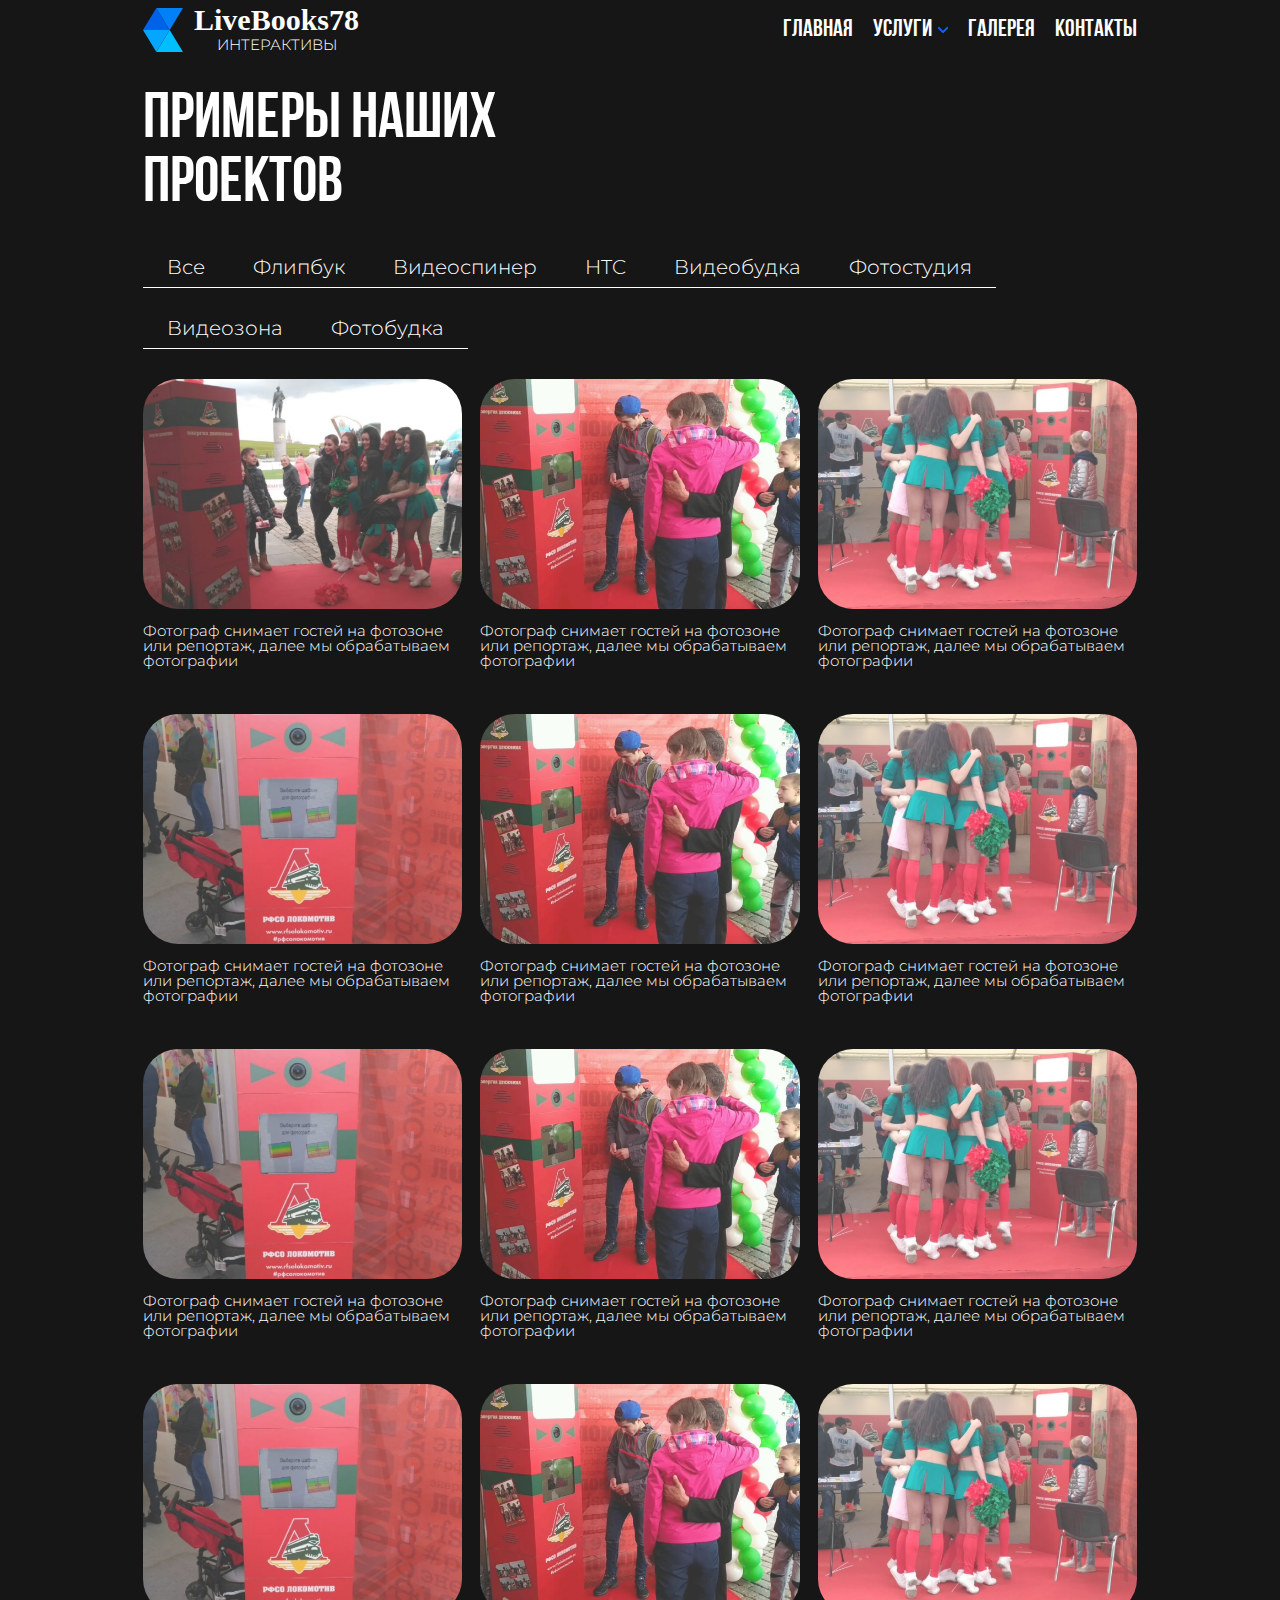
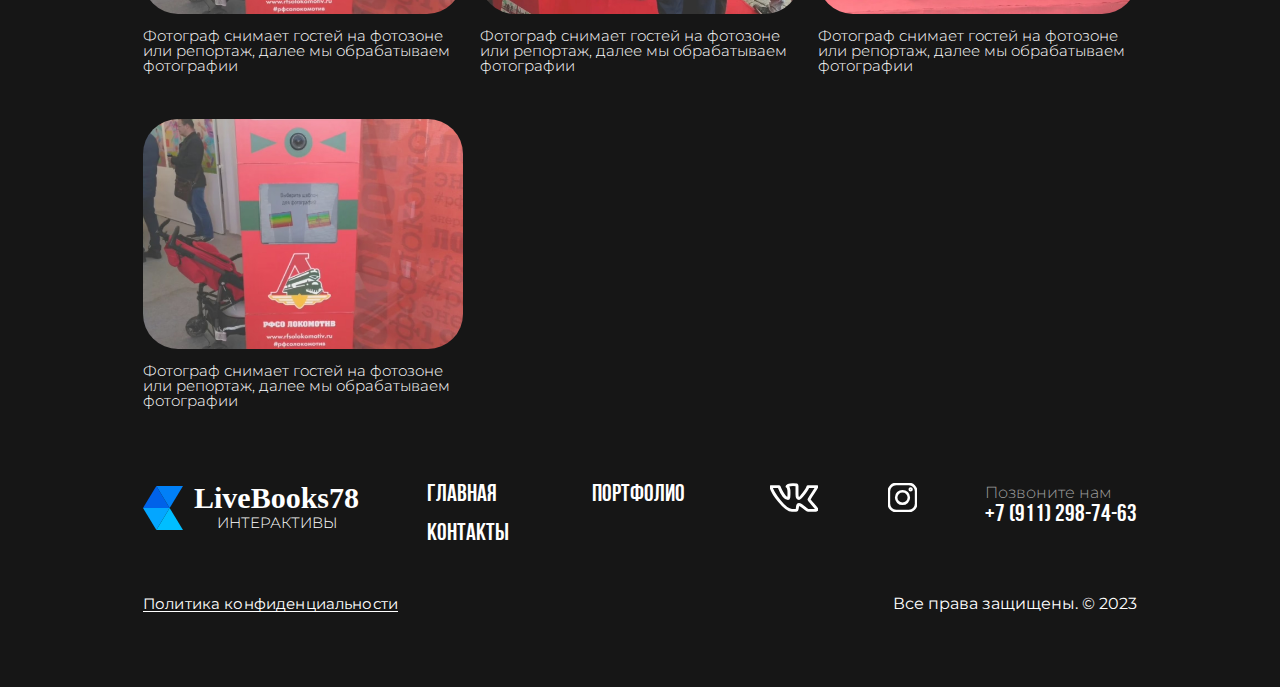
==== commit 5a16a3c1: "Add files via upload" ====
--- a/portfolio.html
+++ b/portfolio.html
@@ -7,7 +7,11 @@
     <meta name="description" content="">
     <meta name="keywords" content="">
     <meta name="format-detection" content="telephone=no">
-    <link rel="stylesheet" href="css/libs/swiper-bundle.min.css">
+    <link rel="preload" href="fonts/Bebas-Neue-Bold.woff2" as="font" type="font/woff2" crossorigin>
+    <link rel="icon" href="img/favicons/favicon.ico" sizes="any">
+    <link rel="icon" href="img/favicons/icon.svg" type="image/svg+xml">
+    <link rel="apple-touch-icon" href="img/favicons/apple-touch-icon.png">
+    <link rel="manifest" href="manifest.webmanifest">
     <link rel="stylesheet" href="css/style.min.css">
   </head>
   <body>
@@ -24,9 +28,13 @@
                 <li class="menu__item">
                   <button class="menu__link menu__link_btn">Услуги</button><span class="menu__arrow"></span>
                   <ul class="menu__sub-list">
+                    <li><a class="menu__sub-link" href="flipbook.html">Флипбук студия</a></li>
                     <li><a class="menu__sub-link" href="videospiner.html">Видеоспинер</a></li>
-                    <li><a class="menu__sub-link" href="fotobudka.html">Фотобудка</a></li>
-                    <li><a class="menu__sub-link" href="flipbook.html">Флипбук студия</a></li>
+                    <li><a class="menu__sub-link" href="flipbook.html">Виртуальная реальность</a></li>
+                    <li><a class="menu__sub-link" href="videospiner.html">Фотобудка</a></li>
+                    <li><a class="menu__sub-link" href="fotobudka.html">Фотостудия с печатью</a></li>
+                    <li><a class="menu__sub-link" href="flipbook.html">Фотозона хромакей</a></li>
+                    <li><a class="menu__sub-link" href="flipbook.html">Фото/видеозона «неоновый тоннель»</a></li>
                   </ul>
                 </li>
                 <li><a class="menu__link" href="portfolio.html">Галерея</a></li>
@@ -212,7 +220,6 @@
         </div>
       </footer>
     </div>
-    <script src="js/libs/swiper-bundle.min.js"></script>
     <script src="js/filter.min.js"></script>
     <script src="js/script.min.js"></script>
   </body>
--- a/css/style.min.css
+++ b/css/style.min.css
@@ -1,2 +1,2 @@
-@font-face{font-family:Montserrat;font-display:swap;src:url(../fonts/Montserrat-Bold.woff) format("woff"),url(../fonts/Montserrat-Bold.woff2) format("woff2");font-weight:700;font-style:normal}@font-face{font-family:Montserrat;font-display:swap;src:url(../fonts/Montserrat-SemiBold.woff) format("woff"),url(../fonts/Montserrat-SemiBold.woff2) format("woff2");font-weight:600;font-style:normal}@font-face{font-family:Montserrat;font-display:swap;src:url(../fonts/Montserrat-Medium.woff) format("woff"),url(../fonts/Montserrat-Medium.woff2) format("woff2");font-weight:500;font-style:normal}@font-face{font-family:Montserrat;font-display:swap;src:url(../fonts/Montserrat-Regular.woff) format("woff"),url(../fonts/Montserrat-Regular.woff2) format("woff2");font-weight:400;font-style:normal}@font-face{font-family:Montserrat;font-display:swap;src:url(../fonts/Montserrat-Light.woff) format("woff"),url(../fonts/Montserrat-Light.woff2) format("woff2");font-weight:300;font-style:normal}@font-face{font-family:Bebas-Neue;font-display:swap;src:url(../fonts/Bebas-Neue-Bold.woff) format("woff"),url(../fonts/Bebas-Neue-Bold.woff2) format("woff2");font-weight:700;font-style:normal}*{padding:0;margin:0;border:0;-webkit-transition:all 0s ease 0s;-o-transition:all 0s ease 0s;transition:all 0s ease 0s}*,:after,:before{-webkit-box-sizing:border-box;box-sizing:border-box}:active,:focus{outline:0}a:active,a:focus{outline:0}aside,footer,header,nav,section{display:block}body,html{height:100%;min-width:320px}body{line-height:1;font-family:Montserrat;-ms-text-size-adjust:100%;-moz-text-size-adjust:100%;-webkit-text-size-adjust:100%}button,input,textarea{font-family:Montserrat}input::-ms-clear{display:none}button{cursor:pointer}button::-moz-focus-inner{padding:0;border:0}a,a:visited{text-decoration:none}a:hover{text-decoration:none}ul li{list-style:none}img{vertical-align:top}h1,h2,h3,h4,h5,h6{font-weight:inherit;font-size:inherit}body{background-color:#161616;color:#fff;font-family:Montserrat,sans-serif;font-size:16px;font-style:normal;font-weight:400}body._lock{overflow:hidden}.wrapper{position:relative;width:100%;min-height:100%;overflow:hidden;display:-webkit-box;display:-ms-flexbox;display:flex;-webkit-box-orient:vertical;-webkit-box-direction:normal;-ms-flex-direction:column;flex-direction:column;-webkit-box-pack:justify;-ms-flex-pack:justify;justify-content:space-between}._container{max-width:1210px;padding:0 15px;margin:0 auto}.btn{display:inline-block;padding:20px 55px;border-radius:30px;border:1px solid #0b65fc;color:#0b65fc;font-family:Bebas-Neue;font-size:20px;font-style:normal;font-weight:700;line-height:1.2}.form-modal__title,.title_h1,.title_h2,.title_h3,.title_h4{color:#fff;font-family:Bebas-Neue;font-size:44px;font-weight:700;line-height:normal}.header__wrap{margin:10px auto;display:-webkit-box;display:-ms-flexbox;display:flex;-webkit-box-pack:justify;-ms-flex-pack:justify;justify-content:space-between;-webkit-box-align:center;-ms-flex-align:center;align-items:center}.menu__icon{display:none}.menu__list>li{position:relative;margin:0 0 0 20px;display:-webkit-box;display:-ms-flexbox;display:flex;-webkit-box-align:center;-ms-flex-align:center;align-items:center}.menu__item{padding-right:15px}.menu__body button{background-color:transparent;text-align:left}.menu__link{color:#fff;font-family:Bebas-Neue;font-size:24px;font-style:normal;font-weight:700;line-height:normal}.menu__sub-list{position:absolute;z-index:1;top:100%;left:-10px;background-color:#1d1d1d;padding:15px;min-width:200px}.menu__sub-list li{margin:0 0 10px 0}.menu__sub-list li:last-child{margin:0}.menu__sub-link{color:#fff;font-family:Bebas-Neue;font-size:24px;font-style:normal;font-weight:700;line-height:normal}.menu__arrow{display:inline-block;height:10px;width:10px;background-image:url(../img/icons/down-arrow.svg);background-repeat:no-repeat;background-position:center;-o-object-fit:contain;object-fit:contain;margin-left:6px}.menu__list li:hover .menu__arrow{-webkit-transform:rotate(-180deg);-ms-transform:rotate(-180deg);transform:rotate(-180deg)}body._pc .menu__list>li:hover .menu__sub-list{opacity:1;visibility:visible;-webkit-transform:translate(0,0);-ms-transform:translate(0,0);transform:translate(0,0);pointer-events:all}body._touch .menu__list>li{display:-webkit-box;display:-ms-flexbox;display:flex;-webkit-box-align:center;-ms-flex-align:center;align-items:center}body._touch .menu__link{-webkit-box-flex:1;-ms-flex:1 1 auto;flex:1 1 auto}body._touch .menu__list>li .menu__arrow{-webkit-transform:rotate(0);-ms-transform:rotate(0);transform:rotate(0)}body._touch .menu__list>li._active .menu__sub-list{opacity:1;visibility:visible;-webkit-transform:translate(0,0);-ms-transform:translate(0,0);transform:translate(0,0);pointer-events:all}body._touch .menu__list>li._active .menu__arrow{-webkit-transform:rotate(-180deg);-ms-transform:rotate(-180deg);transform:rotate(-180deg)}.logo{display:-webkit-box;display:-ms-flexbox;display:flex;-webkit-box-align:center;-ms-flex-align:center;align-items:center;-webkit-column-gap:11px;-moz-column-gap:11px;column-gap:11px}.logo__img{position:relative;width:40px;height:44px;overflow:hidden}.logo__img img{position:absolute;left:0;top:0;width:100%;height:100%;-o-object-fit:contain;object-fit:contain}.logo__title{display:block;color:#fff;font-family:Bebas Neue;font-size:31px;font-style:normal;font-weight:700;line-height:1}.logo__title span{display:block;text-align:center;font-family:Montserrat;font-size:16px;font-weight:300;line-height:normal}.contacts{display:none}.slider-section{width:100%;padding-bottom:50px}.slider{width:100%;position:relative;border-radius:30px;overflow:hidden}.slider__wrapper{display:-webkit-box;display:-ms-flexbox;display:flex;width:100%}.swiper-button-next::after{display:none}.slider-buttons{display:-webkit-box;display:-ms-flexbox;display:flex;-webkit-box-pack:end;-ms-flex-pack:end;justify-content:end;-webkit-box-align:center;-ms-flex-align:center;align-items:center;-webkit-box-pack:justify;-ms-flex-pack:justify;justify-content:space-between;-webkit-column-gap:130px;-moz-column-gap:130px;column-gap:130px;padding:0 20px;height:9px;margin-top:20px}.swiper-pagination{position:static;display:-webkit-box;display:-ms-flexbox;display:flex;-webkit-box-pack:end;-ms-flex-pack:end;justify-content:flex-end;-webkit-box-align:center;-ms-flex-align:center;align-items:center;-webkit-column-gap:14px;-moz-column-gap:14px;column-gap:14px}.swiper-pagination::after{content:"";position:absolute;right:-105px;top:50%;-webkit-transform:translateY(-50%);-ms-transform:translateY(-50%);transform:translateY(-50%);width:90px;height:2px;background-color:#33c2ff}.swiper-pagination-bullet{width:10px;height:10px;opacity:1;background-color:#707070;-webkit-transition:all .3s ease-in-out;-o-transition:all .3s ease-in-out;transition:all .3s ease-in-out}.swiper-pagination-bullet-active{width:24px;height:24px;background-color:transparent;border:solid 3px #33c2ff}.swiper-button-next{-webkit-box-flex:0;-ms-flex:0 0 24px;flex:0 0 24px;position:static;margin-top:0;width:24px;height:9px;background-image:url(../img/icons/arrow-next.svg);background-position:center;background-repeat:no-repeat;background-size:contain}.slid{position:relative;-webkit-box-flex:0;-ms-flex:0 0 100%;flex:0 0 100%}.slid__img{position:relative;width:100%;padding-bottom:100%}.slid__img img{position:absolute;left:0;top:0;width:100%;height:100%;-o-object-fit:cover;object-fit:cover;background-position:left;-webkit-filter:brightness(.45);filter:brightness(.45)}.slid__text{position:absolute;right:10px;top:50%;-webkit-transform:translateY(-50%);-ms-transform:translateY(-50%);transform:translateY(-50%)}.slid__title{color:#fff;font-family:Bebas-Neue;font-size:10vw;line-height:1}.slid__descr{display:none}.slid__btn{display:none}._no-webp .services{background-image:url(../img/bg.png)}.services{padding-top:50px;background-repeat:repeat-x;background-position:center -100px}.services h2{margin-bottom:30px}.services__list{display:-webkit-box;display:-ms-flexbox;display:flex;-ms-flex-wrap:wrap;flex-wrap:wrap;row-gap:50px}.services-mt{margin-bottom:75px}.item{position:relative;display:-webkit-box;display:-ms-flexbox;display:flex;-webkit-box-orient:vertical;-webkit-box-direction:normal;-ms-flex-direction:column;flex-direction:column}.item__img{position:relative;padding-bottom:60%;margin-bottom:25px;width:calc(100% - 12px);opacity:.5}.item__img img{position:absolute;top:0;left:0;width:100%;height:100%;border-radius:30px;-o-object-fit:cover;object-fit:cover}.item__img::before{position:absolute;z-index:2;content:"";width:100%;height:100%;left:12px;bottom:13px;border-radius:30px;border:1px solid #0b65fc}.item__content{display:-webkit-box;display:-ms-flexbox;display:flex;-webkit-box-orient:vertical;-webkit-box-direction:normal;-ms-flex-direction:column;flex-direction:column;-webkit-box-flex:1;-ms-flex-positive:1;flex-grow:1}.item__title{margin-bottom:10px;font-family:Bebas-Neue;font-size:36px;font-weight:700;line-height:1}.item__descr{margin-bottom:20px;font-family:Montserrat;font-size:15px;font-weight:300}.btn{margin-top:auto;-ms-flex-item-align:center;-ms-grid-row-align:center;align-self:center;-webkit-transition:color .3s ease-in;-o-transition:color .3s ease-in;transition:color .3s ease-in}.btn:hover{color:#2182f4;border:1px solid #2182f4;background-color:rgba(33,131,244,.0549019608)}._no-webp .advantages{background-image:url(../img/bg.png)}.advantages{padding-top:75px;background-repeat:repeat-x;background-position:center -100px}.advantages h3{margin-bottom:30px;position:relative;display:inline-block}.advantages__title-img{display:none}.advantages__list{display:-webkit-box;display:-ms-flexbox;display:flex;-ms-flex-wrap:wrap;flex-wrap:wrap;-webkit-box-pack:center;-ms-flex-pack:center;justify-content:center;gap:20px}.advantages__item{-webkit-box-flex:0;-ms-flex:0 0 100%;flex:0 0 100%;display:-webkit-box;display:-ms-flexbox;display:flex;-webkit-box-orient:vertical;-webkit-box-direction:normal;-ms-flex-direction:column;flex-direction:column;-webkit-box-align:center;-ms-flex-align:center;align-items:center;width:280px;padding:43px 13px 27px;border-radius:10px;color:#fff;background:#282828;text-align:center;-webkit-transition:all .3s ease-in-out;-o-transition:all .3s ease-in-out;transition:all .3s ease-in-out}.advantages__item:hover{background:-webkit-gradient(linear,left top,left bottom,color-stop(100%,#2182f4),color-stop(0,#0057ff));background:-o-linear-gradient(#2182f4 100%,#0057ff 0);background:linear-gradient(#2182f4 100%,#0057ff 0)}.advantages__img{position:relative;width:109px;height:109px;margin-bottom:43px}.advantages__img img{position:absolute;left:0;top:0;width:100%;height:100%;-o-object-fit:contain;object-fit:contain}.advantages__title{margin-bottom:38px;font-weight:700}.advantages__descr{font-size:15px;font-weight:300}.reviews{position:relative;padding:75px 0}._no-webp .reviews::after{background-image:url(../img/bg.png)}.reviews::after{content:"";position:absolute;z-index:-1;left:0;bottom:-210px;width:100%;height:570px;background-position:center;background-repeat:repeat-x;background-size:contain}.reviews h4{margin-bottom:60px}.slid-reviews{width:100%;max-width:100%;padding:30px 20px 63px;border-radius:15px;background:-webkit-gradient(linear,left top,left bottom,color-stop(0,#0057ff),to(#2182f4));background:-o-linear-gradient(#0057ff 0,#2182f4 100%);background:linear-gradient(#0057ff 0,#2182f4 100%)}.slid-reviews__person{position:relative;color:#fff}.slid-reviews__img{position:absolute;top:-60px;left:0;width:100px;height:100px;border-radius:50%;border:solid 3px #fff;overflow:hidden}.slid-reviews__img img{position:absolute;left:0;top:0;width:100%;height:100%}.slid-reviews__name{padding-left:120px;margin-bottom:30px;font-family:Bebas-Neue;font-size:26px;font-weight:700;text-transform:uppercase}.slid-reviews__descr{text-align:center;font-size:15px;font-weight:500;line-height:normal}.client__list{display:-webkit-box;display:-ms-flexbox;display:flex;-ms-flex-wrap:wrap;flex-wrap:wrap;-webkit-box-pack:center;-ms-flex-pack:center;justify-content:center;gap:30px;margin-top:40px;padding:30px;border-radius:10px;background:#282828}.client__item{-ms-flex-item-align:center;-ms-grid-row-align:center;align-self:center;position:relative}.client__item img{scale:1;margin:auto}.client__item img:hover{-webkit-transition:scale 1s ease-in-out;-o-transition:scale 1s ease-in-out;transition:scale 1s ease-in-out;scale:1.2}.cases{padding:75px 0}.cases__slider-wrap{display:-webkit-box;display:-ms-flexbox;display:flex;-webkit-box-orient:vertical;-webkit-box-direction:normal;-ms-flex-direction:column;flex-direction:column;row-gap:30px}.cases__slider{margin-top:40px}.cases__slider-preview{display:none}.cases__btn{margin-top:40px;text-align:center}.case{width:100%;overflow:hidden;border-radius:30px}.case__wrapper{display:-webkit-box;display:-ms-flexbox;display:flex;width:100%}.case__slide{-webkit-box-flex:0;-ms-flex:0 0 100%;flex:0 0 100%;height:350px;overflow:hidden}.case__slide img{width:100%;height:100%;-o-object-fit:cover;object-fit:cover}.info__title{margin-bottom:30px;font-family:Bebas-Neue;font-size:54px;line-height:1}.info__item{font-family:Montserrat;font-size:15px;font-weight:500}.info__item:not(:last-child){margin-bottom:18px}.preview{display:block;width:100%}.preview__wrapper{display:-webkit-box;display:-ms-flexbox;display:flex;-webkit-box-pack:justify;-ms-flex-pack:justify;justify-content:space-between;width:100%;overflow:hidden}.preview__slide{-webkit-box-flex:0;-ms-flex:0 0 calc(25% - 15px);flex:0 0 calc(25% - 15px);border-radius:30px;overflow:hidden}.preview__slide img{width:100%;height:100%;-o-object-fit:cover;object-fit:cover}._no-webp .form-section{background-image:url(../img/bg-form.jpg)}.form-section{padding:60px 0 40px;background-size:cover;background-position:center}.form-section-mt{margin-top:75px}.form-wrap{text-align:center}.form-wrap>.title_h4>span{margin:5px 0 40px;display:block;font-family:Montserrat;font-size:18px;font-weight:300}.form,.form-modal__form{display:-webkit-box;display:-ms-flexbox;display:flex;-webkit-box-orient:vertical;-webkit-box-direction:normal;-ms-flex-direction:column;flex-direction:column;row-gap:20px}.form-label,.form-modal__label{-ms-flex-item-align:center;-ms-grid-row-align:center;align-self:center;max-width:380px;width:100%;height:86px}.form-modal__label{height:30px}.form-label input,.form-modal__label input{width:100%;height:86px;padding:33px 0 33px 20px;color:#000;border-radius:15px;border:1px solid #fff;background-color:transparent;font-size:17px;font-weight:500}.form-modal__label input{height:30px;padding:20px 0 20px 20px}.form-btn,.form-modal__btn{-ms-flex-item-align:center;-ms-grid-row-align:center;align-self:center;max-width:380px;width:100%;height:86px;border-radius:15px;font-size:18px;font-weight:700}.form-modal__btn{height:50px}::-webkit-input-placeholder{color:#363636}::-moz-placeholder{color:#363636}:-ms-input-placeholder{color:#363636}::-ms-input-placeholder{color:#363636}::placeholder{color:#363636}input:-webkit-autofill,input:-webkit-autofill:focus,input:-webkit-autofill:hover,select:-webkit-autofill,select:-webkit-autofill:focus,select:-webkit-autofill:hover,textarea:-webkit-autofill,textarea:-webkit-autofill:focus,textarea:-webkit-autofill:hover{-webkit-box-shadow:0 0 0 1000px transparent inset;-webkit-transition:background-color 5000s ease-in-out 0s;transition:background-color 5000s ease-in-out 0s}.modal-overlay{position:fixed;left:0;top:0;right:0;bottom:0;background-color:rgba(0,0,0,.7);display:-webkit-box;display:-ms-flexbox;display:flex;-webkit-box-align:center;-ms-flex-align:center;align-items:center;-webkit-box-pack:center;-ms-flex-pack:center;justify-content:center;height:100vh;width:100%;opacity:0;visibility:hidden;-webkit-transition:all .3s ease-in-out;-o-transition:all .3s ease-in-out;transition:all .3s ease-in-out}._no-webp .modal{background-image:url(../img/bg-form.jpg)}.modal{width:500px;height:300px;display:-webkit-box;display:-ms-flexbox;display:flex;-webkit-box-align:center;-ms-flex-align:center;align-items:center;-webkit-box-pack:center;-ms-flex-pack:center;justify-content:center;display:none;background-size:cover}.modal-overlay--visible{opacity:1;z-index:50;visibility:visible;-webkit-transition:all .3s ease-in-out;-o-transition:all .3s ease-in-out;transition:all .3s ease-in-out}.modal--visible{display:block}.form-modal__title{margin-top:10px;text-align:center}.form-modal__title span{margin:5px 0 20px;display:block;font-family:Montserrat;font-size:18px;font-weight:300}.footer{padding:75px 0}.footer__wrap{display:-webkit-box;display:-ms-flexbox;display:flex;-webkit-box-orient:vertical;-webkit-box-direction:normal;-ms-flex-direction:column;flex-direction:column;row-gap:50px}.footer__content{display:-webkit-box;display:-ms-flexbox;display:flex;-webkit-box-orient:vertical;-webkit-box-direction:normal;-ms-flex-direction:column;flex-direction:column;-webkit-box-align:center;-ms-flex-align:center;align-items:center;row-gap:35px}.footer__social{display:-webkit-box;display:-ms-flexbox;display:flex;-webkit-column-gap:70px;-moz-column-gap:70px;column-gap:70px}.footer__info{text-align:center}.footer__privacy{border-bottom:1px solid #fff;color:#fff;font-size:15px;letter-spacing:.15px}.footer__copyright{display:block;margin-top:15px}.footer-menu__list{display:-webkit-box;display:-ms-flexbox;display:flex;-webkit-box-pack:justify;-ms-flex-pack:justify;justify-content:space-between;-webkit-column-gap:20px;-moz-column-gap:20px;column-gap:20px}.footer-menu__link{color:#fff;font-family:Bebas-Neue;font-size:24px}footer .contacts{display:-webkit-box;display:-ms-flexbox;display:flex;-webkit-column-gap:30px;-moz-column-gap:30px;column-gap:30px}footer .contacts__item{display:block;color:#9e9e9e;font-weight:300;line-height:1.25}footer .contacts__link{display:block;color:#fff;font-family:Bebas-Neue;font-size:24px;font-style:normal;font-weight:700;line-height:normal}._no-webp .intro{background-image:url(../img/bg.png)}.intro{padding-top:50px;background-color:tomato;background-repeat:repeat-x;background-position:center -100px;background-size:cover;background-repeat:repeat-x;background-position:center}.intro__wrap{display:-webkit-box;display:-ms-flexbox;display:flex;-webkit-box-orient:vertical;-webkit-box-direction:normal;-ms-flex-direction:column;flex-direction:column;row-gap:45px}.intro__img{position:relative;width:100%;padding-bottom:100%;border-radius:30px;overflow:hidden}.intro__img img{position:absolute;left:0;top:0;width:100%;height:100%;-o-object-fit:cover;object-fit:cover}.intro__data{display:-webkit-box;display:-ms-flexbox;display:flex;-webkit-box-orient:vertical;-webkit-box-direction:normal;-ms-flex-direction:column;flex-direction:column;row-gap:30px}.intro__text{max-width:460px;text-align:justify;font-size:20px;font-weight:300}.intro__btn{max-width:300px;display:inline-block;padding:15px 35px;color:#fff;text-align:center;font-size:16px;font-style:normal;font-weight:600;border-radius:10px;background:-o-linear-gradient(#0057ff 0,#2182f4 100%);background:linear-gradient(#0057ff 0,#2182f4 100%);-webkit-transition:all .3s ease-in;-o-transition:all .3s ease-in;transition:all .3s ease-in}.intro__btn:hover{background:-o-linear-gradient(#2182f4 100%,#0057ff 0);background:linear-gradient(#2182f4 100%,#0057ff 0)}.type__wrap{margin-top:75px}.tabs__nav{display:-webkit-box;display:-ms-flexbox;display:flex;-webkit-box-orient:vertical;-webkit-box-direction:normal;-ms-flex-direction:column;flex-direction:column;row-gap:15px;padding:30px 0}.tabs__nav-item{text-align:center}.tabs__nav-btn{width:100%;max-width:250px;padding:0 30px 5px;border-bottom:#fff solid 1px;font-weight:300;color:#fff;font-size:20px;background-color:transparent}.tabs__panel{display:none}.tabs__panel--active{display:block}.tabs__nav-btn:focus{color:#0b65fc}.tabs__nav-btn--active{color:#0b65fc;border-bottom:#0b65fc solid 3px;-webkit-transition:color .3s ease-in-out;-o-transition:color .3s ease-in-out;transition:color .3s ease-in-out;font-weight:600;padding-bottom:4px}.parent{display:-ms-grid;display:grid;-ms-grid-columns:(1fr)[2];grid-template-columns:repeat(2,1fr);-ms-grid-rows:250px 150px 250px 1fr 250px;grid-template-rows:250px 150px 250px 1fr 250px;grid-column-gap:20px;grid-row-gap:20px}.div1{-ms-grid-row:1;-ms-grid-row-span:1;-ms-grid-column:1;-ms-grid-column-span:2;grid-area:1/1/2/3}.div2{-ms-grid-row:2;-ms-grid-row-span:1;-ms-grid-column:1;-ms-grid-column-span:1;grid-area:2/1/3/2}.div3{-ms-grid-row:2;-ms-grid-row-span:1;-ms-grid-column:2;-ms-grid-column-span:1;grid-area:2/2/3/3}.div4{-ms-grid-row:3;-ms-grid-row-span:1;-ms-grid-column:1;-ms-grid-column-span:2;grid-area:3/1/4/3}.div5{-ms-grid-row:4;-ms-grid-row-span:1;-ms-grid-column:1;-ms-grid-column-span:2;grid-area:4/1/5/3}.div6{-ms-grid-row:5;-ms-grid-row-span:1;-ms-grid-column:1;-ms-grid-column-span:2;grid-area:5/1/6/3}.tabs-item__content-img{position:relative;border-radius:10px;overflow:hidden}.tabs-item__content-img img{position:absolute;left:0;top:0;width:100%;height:100%;-o-object-fit:cover;object-fit:cover}.tabs-item__text{text-align:justify;font-size:14px;font-weight:300;line-height:1.93}.price .title_h3 span{display:block;font-family:Montserrat;font-size:16px;font-weight:300}.price__wrap{margin-top:75px}.price__body{display:-webkit-box;display:-ms-flexbox;display:flex;-webkit-box-orient:vertical;-webkit-box-direction:normal;-ms-flex-direction:column;flex-direction:column;row-gap:30px;margin-top:50px}.price__list{display:-webkit-box;display:-ms-flexbox;display:flex;-webkit-box-orient:vertical;-webkit-box-direction:normal;-ms-flex-direction:column;flex-direction:column;row-gap:15px}.price__item{padding:8px 0 8px 6px;border-radius:10px;background-color:#282828}.price__img{display:none}.config__title{color:#fff;font-family:Bebas-Neue;font-size:36px;font-weight:700}.config__table{width:100%;border-spacing:0;text-align:center}.config__time{margin-bottom:10px;background-color:#0b65fc;font-size:14px}.config__time td{padding:6px 0 14px}.config__price{font-size:11px}.config__price td{padding:17px 0 10px}.checklist{position:relative;padding:28px 41px 46px;background-color:#282828;border-radius:10px}.checklist::after{content:"";position:absolute;right:-10px;top:-17px;width:62px;height:45px;background-image:url(../img/icons/check-mark.svg);background-size:contain;background-repeat:no-repeat}.checklist__list{margin-bottom:32px;color:#fff;font-family:Bebas-Neue;font-size:36px;font-weight:700}.checklist__item{position:relative;padding-left:43px;font-family:Montserrat;font-size:16px;font-weight:300}.checklist__item:first-child{margin-top:16px}.checklist__item:not(:last-child){margin-bottom:20px}.checklist__item::before{content:"";position:absolute;left:0;top:-2px;width:28px;height:21px;background-image:url(../img/icons/check-mark.svg);background-size:contain;background-repeat:no-repeat}.checklist__btn{display:block;margin:0 auto;padding:27px 70px;color:#fff;font-size:16px;font-style:normal;font-weight:600;border-radius:10px;background:-o-linear-gradient(#0057ff 0,#2182f4 100%);background:linear-gradient(#0057ff 0,#2182f4 100%);-webkit-transition:all .3s ease-in;-o-transition:all .3s ease-in;transition:all .3s ease-in}.checklist__btn:hover{background:-o-linear-gradient(#2182f4 100%,#0057ff 0);background:linear-gradient(#2182f4 100%,#0057ff 0)}.work{margin-top:100px}.work__wrap{margin-top:50px}.work__video{margin-bottom:40px}.work__btn{text-align:center}.video{position:relative;padding-bottom:28%;aspect-ratio:16/9;border-radius:10px;overflow:hidden}.video:not(:last-child){margin-bottom:20px}.video__media{position:absolute;top:0;left:0;width:100%;height:100%;-o-object-fit:contain;object-fit:contain}.video__button{position:absolute;top:50%;left:50%;width:68px;height:48px;border:none;background-color:transparent;-webkit-transform:translate(-50%,-50%);-ms-transform:translate(-50%,-50%);transform:translate(-50%,-50%)}.video__button{outline:0}.video__shepe{fill:#212121;fill-opacity:.8}.video:hover .video__shepe,.video__button:focus .video__shepe{fill:red;fill-opacity:1}.video--enabled{cursor:pointer}.video--enabled .video__button{display:block}.portfolio__wrap{margin-top:30px}.portfolio__wrap .title_h1{margin:30px 0}.portfolio__nav{display:-webkit-box;display:-ms-flexbox;display:flex;-webkit-box-orient:vertical;-webkit-box-direction:normal;-ms-flex-direction:column;flex-direction:column;row-gap:20px;padding:10px 0 30px;text-align:center;font-weight:300;font-size:20px}.portfolio__nav-item{padding-bottom:10px;border-bottom:solid #fff 1px}.portfolio__items{display:-webkit-box;display:-ms-flexbox;display:flex;-webkit-box-orient:vertical;-webkit-box-direction:normal;-ms-flex-direction:column;flex-direction:column;row-gap:30px}.portfolio__item-img{position:relative;width:100%;padding-bottom:72%;border-radius:35px;overflow:hidden}.portfolio__item-img img{position:absolute;left:0;top:0;width:100%;height:100%;-o-object-fit:cover;object-fit:cover}.portfolio__descr{margin-top:14px;font-size:15px;font-weight:300}.hide{display:none}.footer{padding:75px 0}.footer__wrap{display:-webkit-box;display:-ms-flexbox;display:flex;-webkit-box-orient:vertical;-webkit-box-direction:normal;-ms-flex-direction:column;flex-direction:column;row-gap:50px}.footer__content{display:-webkit-box;display:-ms-flexbox;display:flex;-webkit-box-orient:vertical;-webkit-box-direction:normal;-ms-flex-direction:column;flex-direction:column;-webkit-box-align:center;-ms-flex-align:center;align-items:center;row-gap:35px}.footer__social{display:-webkit-box;display:-ms-flexbox;display:flex;-webkit-column-gap:70px;-moz-column-gap:70px;column-gap:70px}.footer__info{text-align:center}.footer__privacy{border-bottom:1px solid #fff;color:#fff;font-size:15px;letter-spacing:.15px}.footer__copyright{display:block;margin-top:15px}.footer-menu__list{display:-webkit-box;display:-ms-flexbox;display:flex;-webkit-box-pack:justify;-ms-flex-pack:justify;justify-content:space-between;-webkit-column-gap:20px;-moz-column-gap:20px;column-gap:20px}.footer-menu__link{color:#fff;font-family:Bebas-Neue;font-size:24px}footer .contacts{display:-webkit-box;display:-ms-flexbox;display:flex;-webkit-column-gap:30px;-moz-column-gap:30px;column-gap:30px}footer .contacts__item{display:block;color:#9e9e9e;font-weight:300;line-height:1.25}footer .contacts__link{display:block;color:#fff;font-family:Bebas-Neue;font-size:24px;font-style:normal;font-weight:700;line-height:normal}@media (min-width:481px){.advantages__item{-webkit-box-flex:0;-ms-flex:0 0 calc(50% - 10px);flex:0 0 calc(50% - 10px)}.advantages__title-img{display:block;height:90px;position:absolute;right:-130px;top:50%;-webkit-transform:translateY(-50%);-ms-transform:translateY(-50%);transform:translateY(-50%);-o-object-fit:contain;object-fit:contain;rotate:15deg}.info{position:relative}._no-webp .info::after{background-image:url(../img/icons/star.png)}.info::after{content:"";position:absolute;right:0;top:0;width:70px;height:100px;background-repeat:no-repeat;background-size:contain;background-position:right}.intro__wrap{position:relative}._no-webp .intro__wrap::after{background-image:url(../img/icons/play.png)}.intro__wrap::after{content:"";position:absolute;right:8px;bottom:-3px;width:65px;height:65px;background-size:contain;background-repeat:no-repeat}.parent{-ms-grid-rows:300px 200px 300px 1fr 300px;grid-template-rows:300px 200px 300px 1fr 300px}.config__time{font-size:16px}.config__price{font-size:14px;font-weight:500}}@media (min-width:641px){._container{max-width:640px}.slid__img{height:690px;width:100%;padding-bottom:0}.slid__btn{display:block;margin-top:35px;padding:15px 35px;color:#fff;font-size:16px;font-style:normal;font-weight:600;border-radius:10px;background:-o-linear-gradient(#0057ff 0,#2182f4 100%);background:linear-gradient(#0057ff 0,#2182f4 100%);-webkit-transition:all .3s ease-in;-o-transition:all .3s ease-in;transition:all .3s ease-in}.slid__btn:hover{background:-o-linear-gradient(#2182f4 100%,#0057ff 0);background:linear-gradient(#2182f4 100%,#0057ff 0)}.services__list{-webkit-box-pack:center;-ms-flex-pack:center;justify-content:center;-webkit-column-gap:20px;-moz-column-gap:20px;column-gap:20px}.item{-webkit-box-flex:1;-ms-flex:1 0 280px;flex:1 0 280px;max-width:295px}.item__title{min-height:70px}.slid-reviews{max-width:580px}.slid-reviews__name{font-size:32px}.cases__slider-preview{display:block;margin-top:40px}.intro__wrap::after{width:100px;height:100px}.tabs__nav{-webkit-box-orient:horizontal;-webkit-box-direction:normal;-ms-flex-direction:row;flex-direction:row;-ms-flex-wrap:wrap;flex-wrap:wrap}.price__item{display:-webkit-box;display:-ms-flexbox;display:flex;-webkit-column-gap:20px;-moz-column-gap:20px;column-gap:20px;padding:20px 0 32px 20px}.price__img{display:block;position:relative;-webkit-box-flex:0;-ms-flex:0 0 160px;flex:0 0 160px;height:140px;border-radius:10px;overflow:hidden}.price__img img{position:absolute;left:0;top:0;width:100%;height:100%;-o-object-fit:cover;object-fit:cover}.price__config{-webkit-box-flex:1;-ms-flex:1 1 100%;flex:1 1 100%}.checklist::after{width:94px;height:70px}.work__video{display:-webkit-box;display:-ms-flexbox;display:flex;-webkit-column-gap:10px;-moz-column-gap:10px;column-gap:10px}.video:not(:last-child){margin-bottom:0}.portfolio__nav{-webkit-box-orient:horizontal;-webkit-box-direction:normal;-ms-flex-direction:row;flex-direction:row;-ms-flex-wrap:wrap;flex-wrap:wrap;row-gap:30px}.portfolio__nav-item{padding:0 24px 10px}.portfolio__items{-webkit-box-orient:horizontal;-webkit-box-direction:normal;-ms-flex-direction:row;flex-direction:row;-ms-flex-wrap:wrap;flex-wrap:wrap;-webkit-box-pack:start;-ms-flex-pack:start;justify-content:flex-start;-webkit-column-gap:18px;-moz-column-gap:18px;column-gap:18px;row-gap:46px}}@media (min-width:767px){.menu__list{display:-webkit-box;display:-ms-flexbox;display:flex;-webkit-box-align:center;-ms-flex-align:center;align-items:center}.menu__list>li{padding:10px 0}.menu__sub-list{-webkit-transform:translate(0,10%);-ms-transform:translate(0,10%);transform:translate(0,10%);opacity:0;visibility:hidden;pointer-events:none;-webkit-transition:all .3s ease 0s;-o-transition:all .3s ease 0s;transition:all .3s ease 0s}}@media (min-width:961px){._container{max-width:960px}.item{-webkit-box-flex:1;-ms-flex:1 0 290px;flex:1 0 290px;max-width:320px}.cases__slider-wrap{-webkit-box-orient:horizontal;-webkit-box-direction:normal;-ms-flex-direction:row;flex-direction:row;-webkit-column-gap:20px;-moz-column-gap:20px;column-gap:20px;margin-top:40px}.cases__slider{margin-top:0;width:60%}.cases__info{-webkit-box-flex:1;-ms-flex:1 1 40%;flex:1 1 40%;-ms-flex-item-align:center;-ms-grid-row-align:center;align-self:center}.info::after{top:-25px}.info__title{margin-bottom:42px}.info__item:not(:last-child){margin-bottom:30px}.preview__wrapper{height:145px}.intro__wrap{-webkit-box-orient:horizontal;-webkit-box-direction:normal;-ms-flex-direction:row;flex-direction:row;-webkit-column-gap:30px;-moz-column-gap:30px;column-gap:30px}.intro__wrap::after{right:8px;bottom:140px}.intro__img{height:530px;-webkit-box-flex:0;-ms-flex:0 0 50%;flex:0 0 50%;padding-bottom:0}.intro__data{padding-top:45px;row-gap:0}.intro__text{margin:56px 0 68px}.intro__btn{padding:25px 100px}.parent{display:-ms-grid;display:grid;-ms-grid-columns:(1fr)[4];grid-template-columns:repeat(4,1fr);-ms-grid-rows:200px 200px 300px;grid-template-rows:200px 200px 300px;grid-column-gap:20px;grid-row-gap:20px}.div1{-ms-grid-row:1;-ms-grid-row-span:2;-ms-grid-column:1;-ms-grid-column-span:2;grid-area:1/1/3/3}.div2{-ms-grid-row:1;-ms-grid-row-span:1;-ms-grid-column:3;-ms-grid-column-span:1;grid-area:1/3/2/4}.div3{-ms-grid-row:2;-ms-grid-row-span:1;-ms-grid-column:3;-ms-grid-column-span:1;grid-area:2/3/3/4}.div4{-ms-grid-row:1;-ms-grid-row-span:2;-ms-grid-column:4;-ms-grid-column-span:1;grid-area:1/4/3/5}.div5{-ms-grid-row:3;-ms-grid-row-span:1;-ms-grid-column:1;-ms-grid-column-span:2;grid-area:3/1/4/3}.div6{-ms-grid-row:3;-ms-grid-row-span:1;-ms-grid-column:3;-ms-grid-column-span:2;grid-area:3/3/4/5}}@media (min-width:1025px){._container{max-width:1024px}.form-modal__title,.title_h1,.title_h2,.title_h3,.title_h4{font-size:64px}.slid__title{font-size:96px}.slid__descr{display:block;max-width:400px;text-align:justify;font-size:16px;font-style:normal;font-weight:300;line-height:normal}.services h2{margin-bottom:85px}.item{-webkit-box-flex:1;-ms-flex:1 0 290px;flex:1 0 290px;max-width:320px}.advantages__item{-webkit-box-flex:1;-ms-flex:1 0 calc(25% - 60px);flex:1 0 calc(25% - 60px)}.form-section{padding-bottom:60px}.form{-webkit-box-orient:horizontal;-webkit-box-direction:normal;-ms-flex-direction:row;flex-direction:row;-webkit-box-pack:justify;-ms-flex-pack:justify;justify-content:space-between;-webkit-column-gap:20px;-moz-column-gap:20px;column-gap:20px}.footer__content{-webkit-box-orient:horizontal;-webkit-box-direction:normal;-ms-flex-direction:row;flex-direction:row;-webkit-box-pack:justify;-ms-flex-pack:justify;justify-content:space-between;-webkit-box-align:start;-ms-flex-align:start;align-items:flex-start}.footer__info{display:-webkit-box;display:-ms-flexbox;display:flex;-webkit-box-pack:justify;-ms-flex-pack:justify;justify-content:space-between;-webkit-box-align:start;-ms-flex-align:start;align-items:flex-start}.footer__copyright{margin-top:0}.footer-menu__list{max-width:275px;display:-webkit-box;display:-ms-flexbox;display:flex;-ms-flex-wrap:wrap;flex-wrap:wrap;row-gap:15px}.footer-menu li{-webkit-box-flex:0;-ms-flex:0 0 40%;flex:0 0 40%}.price__body{-webkit-box-orient:horizontal;-webkit-box-direction:normal;-ms-flex-direction:row;flex-direction:row;-webkit-column-gap:20px;-moz-column-gap:20px;column-gap:20px}.price__list{-webkit-box-flex:1;-ms-flex:1 0 500px;flex:1 0 500px}.price__checklist{-webkit-box-flex:0;-ms-flex:0 1 380px;flex:0 1 380px;-ms-flex-item-align:start;align-self:flex-start}.footer__content{-webkit-box-orient:horizontal;-webkit-box-direction:normal;-ms-flex-direction:row;flex-direction:row;-webkit-box-pack:justify;-ms-flex-pack:justify;justify-content:space-between;-webkit-box-align:start;-ms-flex-align:start;align-items:flex-start}.footer__info{display:-webkit-box;display:-ms-flexbox;display:flex;-webkit-box-pack:justify;-ms-flex-pack:justify;justify-content:space-between;-webkit-box-align:start;-ms-flex-align:start;align-items:flex-start}.footer__copyright{margin-top:0}.footer-menu__list{max-width:275px;display:-webkit-box;display:-ms-flexbox;display:flex;-ms-flex-wrap:wrap;flex-wrap:wrap;row-gap:15px}.footer-menu li{-webkit-box-flex:0;-ms-flex:0 0 40%;flex:0 0 40%}}@media (min-width:1281px){._container{max-width:1210px}.header__wrap{margin:40px auto}.logo__img{width:64px;height:71px}.logo__title{font-size:40px}.logo__title span{font-size:20px}.contacts{display:-webkit-box;display:-ms-flexbox;display:flex;-webkit-column-gap:30px;-moz-column-gap:30px;column-gap:30px}.contacts__item{display:block;color:#9e9e9e;font-weight:300;line-height:1.25}.contacts__link{display:block;color:#fff;font-family:Bebas-Neue;font-size:24px;font-style:normal;font-weight:700;line-height:normal}.slider-section{max-width:1700px;padding-left:calc((100% - 1500px)/ 2)}.item{-webkit-box-flex:0;-ms-flex:0 0 280px;flex:0 0 280px}.item__img{margin-bottom:34px}.item__title{margin-bottom:9px}.item__descr{margin-bottom:37px}.advantages{padding-top:117px}.advantages h3{margin-bottom:80px}.cases__slider-wrap{-webkit-column-gap:55px;-moz-column-gap:55px;column-gap:55px}.cases__slider{max-width:580px}.case{width:580px;height:380px}.case__slide{height:100%}.info::after{width:131px;height:187px;top:-40px}.info__title{font-size:64px}.preview__wrapper{height:214px}.intro__wrap::after{right:-70px;bottom:130px;width:165px;height:165px}.checklist::after{right:-105px;top:-50px;width:184px;height:138px}}@media (max-width:767px){._pc .menu__list>li:hover .menu__sub-list{display:block}.menu__icon{z-index:5;display:block;position:relative;width:30px;height:18px;cursor:pointer}.menu__icon span,.menu__icon::after,.menu__icon::before{left:0;position:absolute;height:10%;width:100%;-webkit-transition:all .3s ease 0s;-o-transition:all .3s ease 0s;transition:all .3s ease 0s;background-color:#fff}.menu__icon::after,.menu__icon::before{content:""}.menu__icon::before{top:0}.menu__icon::after{bottom:0}.menu__icon span{top:50%;-webkit-transform:scale(1) translate(0,-50%);-ms-transform:scale(1) translate(0,-50%);transform:scale(1) translate(0,-50%)}.menu__icon._active span{-webkit-transform:scale(0) translate(0,-50%);-ms-transform:scale(0) translate(0,-50%);transform:scale(0) translate(0,-50%)}.menu__icon._active::before{top:50%;-webkit-transform:rotate(-45deg) translate(0,-50%);-ms-transform:rotate(-45deg) translate(0,-50%);transform:rotate(-45deg) translate(0,-50%)}.menu__icon._active::after{bottom:50%;-webkit-transform:rotate(45deg) translate(0,50%);-ms-transform:rotate(45deg) translate(0,50%);transform:rotate(45deg) translate(0,50%)}.menu__body{position:fixed;z-index:4;top:0;left:-100%;width:100%;height:100%;background-color:rgba(0,0,0,.9);padding:100px 30px 30px 30px;-webkit-transition:left .3s ease 0s;-o-transition:left .3s ease 0s;transition:left .3s ease 0s;overflow:auto}.menu__body._active{left:0}.menu__list>li{-ms-flex-wrap:wrap;flex-wrap:wrap;margin:0 0 30px 0}.menu__list>li:last-child{margin-bottom:0}.menu__list>li._active .menu__sub-list{display:block}.menu__link{font-size:24px}.menu__sub-list{position:relative;background-color:rgba(0,0,0,.3);-webkit-box-flex:1;-ms-flex:1 1 100%;flex:1 1 100%;margin:20px 0 0 0;display:none}.menu__sub-link{color:#fff}}._webp .services{background-image:url(../img/bg.webp)}._webp .advantages{background-image:url(../img/bg.webp)}._webp .reviews::after{background-image:url(../img/bg.webp)}._webp .form-section{background-image:url(../img/bg-form.webp)}._webp .modal{background-image:url(../img/bg-form.webp)}._webp .intro{background-image:url(../img/bg.webp)}@media (min-width:481px){._webp .info::after{background-image:url(../img/icons/star.webp)}}@media (min-width:481px){._webp .intro__wrap::after{background-image:url(../img/icons/play.webp)}}
+@font-face{font-family:Montserrat;font-display:swap;src:url(../fonts/Montserrat-Bold.woff2) format("woff2"),url(../fonts/Montserrat-Bold.woff) format("woff");font-weight:700;font-style:normal}@font-face{font-family:Montserrat;font-display:swap;src:url(../fonts/Montserrat-SemiBold.woff2) format("woff2"),url(../fonts/Montserrat-SemiBold.woff) format("woff");font-weight:600;font-style:normal}@font-face{font-family:Montserrat;font-display:swap;src:url(../fonts/Montserrat-Medium.woff2) format("woff2"),url(../fonts/Montserrat-Medium.woff) format("woff");font-weight:500;font-style:normal}@font-face{font-family:Montserrat;font-display:swap;src:url(../fonts/Montserrat-Regular.woff2) format("woff2"),url(../fonts/Montserrat-Regular.woff) format("woff");font-weight:400;font-style:normal}@font-face{font-family:Montserrat;font-display:swap;src:url(../fonts/Montserrat-Light.woff2) format("woff2"),url(../fonts/Montserrat-Light.woff) format("woff");font-weight:300;font-style:normal}@font-face{font-family:Bebas-Neue;font-display:swap;src:url(../fonts/Bebas-Neue-Bold.woff2) format("woff2"),url(../fonts/Bebas-Neue-Bold.woff) format("woff");font-weight:700;font-style:normal}*{padding:0;margin:0;border:0;-webkit-transition:all 0s ease 0s;-o-transition:all 0s ease 0s;transition:all 0s ease 0s}*,:after,:before{-webkit-box-sizing:border-box;box-sizing:border-box}:active,:focus{outline:0}a:active,a:focus{outline:0}aside,footer,header,nav,section{display:block}body,html{height:100%;min-width:320px}body{line-height:1;font-family:Montserrat;-ms-text-size-adjust:100%;-moz-text-size-adjust:100%;-webkit-text-size-adjust:100%}button,input,textarea{font-family:Montserrat}input::-ms-clear{display:none}button{cursor:pointer}button::-moz-focus-inner{padding:0;border:0}a,a:visited{text-decoration:none}a:hover{text-decoration:none}ul li{list-style:none}img{vertical-align:top}h1,h2,h3,h4,h5,h6{font-weight:inherit;font-size:inherit}body{background-color:#161616;color:#fff;font-family:Montserrat,sans-serif;font-size:16px;font-style:normal;font-weight:400}body._lock{overflow:hidden}.wrapper{position:relative;width:100%;min-height:100%;overflow:hidden;display:-webkit-box;display:-ms-flexbox;display:flex;-webkit-box-orient:vertical;-webkit-box-direction:normal;-ms-flex-direction:column;flex-direction:column;-webkit-box-pack:justify;-ms-flex-pack:justify;justify-content:space-between}._container{max-width:1210px;padding:0 15px;margin:0 auto}.btn{display:inline-block;padding:20px 55px;border-radius:30px;border:1px solid #0b65fc;color:#0b65fc;font-family:Bebas-Neue;font-size:20px;font-style:normal;font-weight:700;line-height:1.2}.form-modal__title,.title_h1,.title_h2,.title_h3,.title_h4{color:#fff;font-family:Bebas-Neue;font-size:44px;font-weight:700;line-height:normal}.header__wrap{margin:5px auto;display:-webkit-box;display:-ms-flexbox;display:flex;-webkit-box-pack:justify;-ms-flex-pack:justify;justify-content:space-between;-webkit-box-align:center;-ms-flex-align:center;align-items:center}.menu__icon{display:none}.menu__list>li{position:relative;margin:0 0 0 20px;display:-webkit-box;display:-ms-flexbox;display:flex;-webkit-box-align:center;-ms-flex-align:center;align-items:center}.menu__item{padding-right:15px}.menu__body button{background-color:transparent;text-align:left}.menu__link{color:#fff;font-family:Bebas-Neue;font-size:24px;font-style:normal;font-weight:700;line-height:normal}.menu__sub-list{position:absolute;z-index:1;top:100%;left:-10px;background-color:#1d1d1d;padding:15px;min-width:200px}.menu__sub-list li{margin:0 0 10px 0}.menu__sub-list li:last-child{margin:0}.menu__sub-link{color:#fff;font-family:Bebas-Neue;font-size:24px;font-style:normal;font-weight:700;line-height:normal}.menu__arrow{display:inline-block;height:10px;width:10px;background-image:url(../img/icons/down-arrow.svg);background-repeat:no-repeat;background-position:center;-o-object-fit:contain;object-fit:contain;margin-left:6px}.menu__list li:hover .menu__arrow{-webkit-transform:rotate(-180deg);-ms-transform:rotate(-180deg);transform:rotate(-180deg)}body._pc .menu__list>li:hover .menu__sub-list{opacity:1;visibility:visible;-webkit-transform:translate(0,0);-ms-transform:translate(0,0);transform:translate(0,0);pointer-events:all}body._touch .menu__list>li{display:-webkit-box;display:-ms-flexbox;display:flex;-webkit-box-align:center;-ms-flex-align:center;align-items:center}body._touch .menu__link{-webkit-box-flex:1;-ms-flex:1 1 auto;flex:1 1 auto}body._touch .menu__list>li .menu__arrow{-webkit-transform:rotate(0);-ms-transform:rotate(0);transform:rotate(0)}body._touch .menu__list>li._active .menu__sub-list{opacity:1;visibility:visible;-webkit-transform:translate(0,0);-ms-transform:translate(0,0);transform:translate(0,0);pointer-events:all}body._touch .menu__list>li._active .menu__arrow{-webkit-transform:rotate(-180deg);-ms-transform:rotate(-180deg);transform:rotate(-180deg)}.logo{display:-webkit-box;display:-ms-flexbox;display:flex;-webkit-box-align:center;-ms-flex-align:center;align-items:center;-webkit-column-gap:11px;-moz-column-gap:11px;column-gap:11px}.logo__img{position:relative;width:40px;height:44px;overflow:hidden}.logo__img img{position:absolute;left:0;top:0;width:100%;height:100%;-o-object-fit:contain;object-fit:contain}.logo__title{display:block;color:#fff;font-family:Bebas Neue;font-size:30px;font-style:normal;font-weight:700;line-height:1}.logo__title span{display:block;text-align:center;font-family:Montserrat;font-size:15px;font-weight:300;line-height:normal}.contacts{display:none}.slider-section{position:relative;padding-left:calc((100% - 1500px)/ 2)}.slider{position:relative;width:2300px;height:500px;overflow:hidden}.slider::after{content:"";position:absolute;right:0;top:0;height:100%;width:50%;background:#161616;background:-webkit-gradient(linear,left top,right top,from(rgba(22,22,22,0)),to(#161616));background:-o-linear-gradient(left,rgba(22,22,22,0) 0,#161616 100%);background:linear-gradient(90deg,rgba(22,22,22,0) 0,#161616 100%);pointer-events:none}.slider__wrapper{display:-webkit-box;display:-ms-flexbox;display:flex;width:100%;height:100%}.slid{position:relative;-ms-flex-negative:0;flex-shrink:0;border-radius:30px;overflow:hidden;cursor:-webkit-grab;cursor:grab}.slid:active{cursor:-webkit-grabbing;cursor:grabbing}.slid__img{position:relative;height:100%;border-radius:30px;overflow:hidden}.slid__img img{position:absolute;left:0;top:0;max-width:900px;width:100%;height:100%;border-radius:30px;-webkit-filter:brightness(.45);filter:brightness(.45);-o-object-fit:cover;object-fit:cover}.slid__text{position:absolute;right:-80px;top:50%;-webkit-transform:translateY(-50%);-ms-transform:translateY(-50%);transform:translateY(-50%);width:510px}.slid__title{color:#fff;font-family:Bebas-Neue;font-size:96px;line-height:1}.slid__descr{display:block;max-width:400px;text-align:justify;font-size:16px;font-style:normal;font-weight:300;line-height:normal}.slid__btn{display:block;margin-top:35px;padding:15px 35px;color:#fff;font-size:16px;font-style:normal;font-weight:600;border-radius:10px;background:-o-linear-gradient(#0057ff 0,#2182f4 100%);background:linear-gradient(#0057ff 0,#2182f4 100%);-webkit-transition:all .3s ease-in;-o-transition:all .3s ease-in;transition:all .3s ease-in}.slid__btn:hover{background:-o-linear-gradient(#2182f4 100%,#0057ff 0);background:linear-gradient(#2182f4 100%,#0057ff 0)}.swiper-slide-next>.slid__text{opacity:0}.swiper-button-next::after{display:none}.slider-buttons{position:absolute;left:60%;display:-webkit-box;display:-ms-flexbox;display:flex;-webkit-box-align:center;-ms-flex-align:center;align-items:center;-webkit-box-pack:justify;-ms-flex-pack:justify;justify-content:space-between;-webkit-column-gap:130px;-moz-column-gap:130px;column-gap:130px;padding:0 20px;height:9px;margin-top:20px}.swiper-pagination{position:static;display:-webkit-box;display:-ms-flexbox;display:flex;-webkit-box-pack:end;-ms-flex-pack:end;justify-content:flex-end;-webkit-box-align:center;-ms-flex-align:center;align-items:center;-webkit-column-gap:14px;-moz-column-gap:14px;column-gap:14px}.swiper-pagination::after{content:"";position:absolute;right:-105px;top:50%;-webkit-transform:translateY(-50%);-ms-transform:translateY(-50%);transform:translateY(-50%);width:90px;height:2px;background-color:#33c2ff}.swiper-pagination-bullet{width:10px;height:10px;opacity:1;background-color:#707070;-webkit-transition:all .3s ease-in-out;-o-transition:all .3s ease-in-out;transition:all .3s ease-in-out}.swiper-pagination-bullet-active{width:24px;height:24px;background-color:transparent;border:solid 3px #33c2ff}.swiper-button-next{-webkit-box-flex:0;-ms-flex:0 0 24px;flex:0 0 24px;position:static;margin-top:0;width:24px;height:9px;background-image:url(../img/icons/arrow-next.svg);background-position:center;background-repeat:no-repeat;background-size:contain}._no-webp .services{background-image:url(../img/bg.png)}.services{padding-top:50px;background-repeat:repeat-x;background-position:center -100px}.services h2{margin-bottom:30px}.services__list{display:-webkit-box;display:-ms-flexbox;display:flex;-ms-flex-wrap:wrap;flex-wrap:wrap;row-gap:50px}.services-mt{margin-bottom:75px}.item{position:relative;display:-webkit-box;display:-ms-flexbox;display:flex;-webkit-box-orient:vertical;-webkit-box-direction:normal;-ms-flex-direction:column;flex-direction:column}.item__img{position:relative;padding-bottom:60%;margin-bottom:25px;width:calc(100% - 12px);opacity:.5}.item__img img{position:absolute;top:0;left:0;width:100%;height:100%;border-radius:30px;-o-object-fit:cover;object-fit:cover}.item__img::before{position:absolute;z-index:2;content:"";width:100%;height:100%;left:12px;bottom:13px;border-radius:30px;border:1px solid #0b65fc}.item__content{display:-webkit-box;display:-ms-flexbox;display:flex;-webkit-box-orient:vertical;-webkit-box-direction:normal;-ms-flex-direction:column;flex-direction:column;-webkit-box-flex:1;-ms-flex-positive:1;flex-grow:1}.item__title{margin-bottom:10px;font-family:Bebas-Neue;font-size:36px;font-weight:700;line-height:1}.item__descr{margin-bottom:20px;font-family:Montserrat;font-size:15px;font-weight:300}.btn{margin-top:auto;-ms-flex-item-align:center;-ms-grid-row-align:center;align-self:center;-webkit-transition:color .3s ease-in;-o-transition:color .3s ease-in;transition:color .3s ease-in}.btn:hover{color:#2182f4;border:1px solid #2182f4;background-color:rgba(33,131,244,.0549019608)}._no-webp .advantages{background-image:url(../img/bg.png)}.advantages{padding-top:75px;background-repeat:repeat-x;background-position:center -100px}.advantages h3{margin-bottom:30px;position:relative;display:inline-block}.advantages__title-img{display:none}.advantages__list{display:-webkit-box;display:-ms-flexbox;display:flex;-ms-flex-wrap:wrap;flex-wrap:wrap;-webkit-box-pack:center;-ms-flex-pack:center;justify-content:center;gap:20px}.advantages__item{-webkit-box-flex:0;-ms-flex:0 0 100%;flex:0 0 100%;display:-webkit-box;display:-ms-flexbox;display:flex;-webkit-box-orient:vertical;-webkit-box-direction:normal;-ms-flex-direction:column;flex-direction:column;-webkit-box-align:center;-ms-flex-align:center;align-items:center;width:280px;padding:43px 13px 27px;border-radius:10px;color:#fff;background:#282828;text-align:center;-webkit-transition:all .3s ease-in-out;-o-transition:all .3s ease-in-out;transition:all .3s ease-in-out}.advantages__item:hover{background:-webkit-gradient(linear,left top,left bottom,color-stop(100%,#2182f4),color-stop(0,#0057ff));background:-o-linear-gradient(#2182f4 100%,#0057ff 0);background:linear-gradient(#2182f4 100%,#0057ff 0)}.advantages__img{position:relative;width:109px;height:109px;margin-bottom:43px}.advantages__img img{position:absolute;left:0;top:0;width:100%;height:100%;-o-object-fit:contain;object-fit:contain}.advantages__title{margin-bottom:38px;font-weight:700}.advantages__descr{font-size:15px;font-weight:300}.reviews{position:relative;padding:75px 0 75px 15px}._no-webp .reviews::after{background-image:url(../img/bg.png)}.reviews::after{content:"";position:absolute;z-index:-1;left:0;bottom:-210px;width:100%;height:570px;background-position:center;background-repeat:repeat-x;background-size:contain}.reviews h4{margin-bottom:10px}.reviews__wrap{padding-left:calc((100% - 1180px)/ 2)}.reviews-slider{width:1780px;padding-top:50px;overflow:hidden}.reviews-slider__wrap{display:-webkit-box;display:-ms-flexbox;display:flex;width:100%}.slid-reviews{-ms-flex-negative:0;flex-shrink:0;cursor:-webkit-grab;cursor:grab}.slid-reviews:active{cursor:-webkit-grabbing;cursor:grabbing}.reviews-slider-buttons{position:absolute;left:58%;display:-webkit-box;display:-ms-flexbox;display:flex;-webkit-box-align:center;-ms-flex-align:center;align-items:center;-webkit-box-pack:justify;-ms-flex-pack:justify;justify-content:space-between;-webkit-column-gap:130px;-moz-column-gap:130px;column-gap:130px;padding:0 20px;height:9px;margin-top:20px}.reviews-slider-pagination{display:-webkit-box;display:-ms-flexbox;display:flex;-webkit-box-pack:end;-ms-flex-pack:end;justify-content:flex-end;-webkit-box-align:center;-ms-flex-align:center;align-items:center;-webkit-column-gap:14px;-moz-column-gap:14px;column-gap:14px}.reviews-slider-pagination::after{content:"";position:absolute;right:65px;top:50%;-webkit-transform:translateY(-50%);-ms-transform:translateY(-50%);transform:translateY(-50%);width:90px;height:2px;background-color:#33c2ff}.reviews-slider-button-next{-webkit-box-flex:0;-ms-flex:0 0 24px;flex:0 0 24px;position:static;margin-top:0;width:24px;height:9px;background-image:url(../img/icons/arrow-next.svg);background-position:center;background-repeat:no-repeat;background-size:contain;cursor:pointer}.slid-reviews{padding:30px 20px 63px;border-radius:15px;background:-webkit-gradient(linear,left top,left bottom,color-stop(0,#0057ff),to(#2182f4));background:-o-linear-gradient(#0057ff 0,#2182f4 100%);background:linear-gradient(#0057ff 0,#2182f4 100%)}.slid-reviews__person{position:relative;color:#fff}.slid-reviews__img{position:absolute;top:-60px;left:0;width:100px;height:100px;border-radius:50%;border:solid 3px #fff;overflow:hidden}.slid-reviews__img img{position:absolute;left:0;top:0;width:100%;height:100%}.slid-reviews__name{padding-left:120px;margin-bottom:30px;font-family:Bebas-Neue;font-size:26px;font-weight:700;text-transform:uppercase}.slid-reviews__descr{text-align:center;font-size:15px;font-weight:500;line-height:normal}.client__list{display:-webkit-box;display:-ms-flexbox;display:flex;-ms-flex-wrap:wrap;flex-wrap:wrap;-webkit-box-pack:center;-ms-flex-pack:center;justify-content:center;gap:30px;margin:40px 0;padding:30px;border-radius:10px;background:#282828}.client__item{-webkit-box-flex:0;-ms-flex:0 0 140px;flex:0 0 140px;-ms-flex-item-align:center;-ms-grid-row-align:center;align-self:center;position:relative;height:96px}.client__item img{position:absolute;left:0;top:0;width:100%;height:100%;-o-object-fit:contain;object-fit:contain;scale:1;margin:auto}.client__item img:hover{-webkit-transition:scale 1s ease-in-out;-o-transition:scale 1s ease-in-out;transition:scale 1s ease-in-out;scale:1.2}.cases{padding:75px 0}.cases__slider-wrap{display:-webkit-box;display:-ms-flexbox;display:flex;-webkit-box-orient:vertical;-webkit-box-direction:normal;-ms-flex-direction:column;flex-direction:column;row-gap:30px}.cases__slider{margin-top:40px}.cases__slider-preview{display:none}.cases__btn{margin-top:40px;text-align:center}.case{width:100%;overflow:hidden;border-radius:30px}.case__wrapper{display:-webkit-box;display:-ms-flexbox;display:flex;width:100%}.case__slide{-webkit-box-flex:0;-ms-flex:0 0 100%;flex:0 0 100%;height:350px;overflow:hidden;cursor:-webkit-grab;cursor:grab}.case__slide img{width:100%;height:100%;-o-object-fit:cover;object-fit:cover}.case__slide:active{cursor:-webkit-grabbing;cursor:grabbing}.info__title{margin-bottom:30px;font-family:Bebas-Neue;font-size:54px;line-height:1}.info__item{font-family:Montserrat;font-size:15px;font-weight:500}.info__item:not(:last-child){margin-bottom:18px}.preview{display:block;width:100%}.preview__wrapper{display:-webkit-box;display:-ms-flexbox;display:flex;-webkit-box-pack:justify;-ms-flex-pack:justify;justify-content:space-between;width:100%;overflow:hidden}.preview__slide{-webkit-box-flex:0;-ms-flex:0 0 calc(25% - 15px);flex:0 0 calc(25% - 15px);border-radius:30px;overflow:hidden;cursor:pointer}.preview__slide img{width:100%;height:100%;-o-object-fit:cover;object-fit:cover}._no-webp .form-section{background-image:url(../img/bg-form.jpg)}.form-section{padding:60px 0 40px;background-size:cover;background-position:center}.form-section-mt{margin-top:75px}.form-wrap{text-align:center}.form-wrap>.title_h4>span{margin:5px 0 40px;display:block;font-family:Montserrat;font-size:18px;font-weight:300}.form-page{margin-top:50px}.form-page{display:-webkit-box;display:-ms-flexbox;display:flex;-webkit-box-orient:vertical;-webkit-box-direction:normal;-ms-flex-direction:column;flex-direction:column;row-gap:40px}.form-page__form-label{-ms-flex-item-align:center;-ms-grid-row-align:center;align-self:center;max-width:380px;width:100%;height:86px}.form-page__form-label input{display:inline}.form-page__form-label input{width:100%;height:86px;padding:33px 0 33px 20px;color:#000;border-radius:15px;border:1px solid #fff;background-color:transparent;font-size:17px;font-weight:500}.form-page__form-btn{-ms-flex-item-align:center;-ms-grid-row-align:center;align-self:center;max-width:380px;width:100%;height:86px;border-radius:15px;font-size:18px;font-weight:700}.form-page__form-label{display:-webkit-box;display:-ms-flexbox;display:flex;-webkit-box-orient:vertical;-webkit-box-direction:reverse;-ms-flex-direction:column-reverse;flex-direction:column-reverse}.just-validate-error-label{margin-bottom:6px;font-size:18px}::-webkit-input-placeholder{color:#363636}::-moz-placeholder{color:#363636}:-ms-input-placeholder{color:#363636}::-ms-input-placeholder{color:#363636}::placeholder{color:#363636}input:-webkit-autofill,input:-webkit-autofill:focus,input:-webkit-autofill:hover,select:-webkit-autofill,select:-webkit-autofill:focus,select:-webkit-autofill:hover,textarea:-webkit-autofill,textarea:-webkit-autofill:focus,textarea:-webkit-autofill:hover{-webkit-box-shadow:0 0 0 1000px transparent inset;-webkit-transition:background-color 5000s ease-in-out 0s;transition:background-color 5000s ease-in-out 0s}.modal-overlay{position:fixed;left:0;top:0;right:0;bottom:0;background-color:rgba(0,0,0,.7);display:-webkit-box;display:-ms-flexbox;display:flex;-webkit-box-align:center;-ms-flex-align:center;align-items:center;-webkit-box-pack:center;-ms-flex-pack:center;justify-content:center;height:100vh;width:100%;opacity:0;visibility:hidden;-webkit-transition:all .3s ease-in-out;-o-transition:all .3s ease-in-out;transition:all .3s ease-in-out}._no-webp .modal{background-image:url(../img/bg-form.jpg)}.modal{position:absolute;top:40px;width:500px;padding:20px;display:-webkit-box;display:-ms-flexbox;display:flex;-webkit-box-align:center;-ms-flex-align:center;align-items:center;-webkit-box-pack:center;-ms-flex-pack:center;justify-content:center;display:none;border-radius:30px;background-size:cover}.modal-overlay--visible{opacity:1;z-index:50;visibility:visible;-webkit-transition:all .3s ease-in-out;-o-transition:all .3s ease-in-out;transition:all .3s ease-in-out}.modal--visible{display:block}.form-modal__title{margin-top:10px;text-align:center}.form-modal__title span{margin:5px 0 20px;display:block;font-family:Montserrat;font-size:18px;font-weight:300}.form-modal__form{display:-webkit-box;display:-ms-flexbox;display:flex;-webkit-box-orient:vertical;-webkit-box-direction:normal;-ms-flex-direction:column;flex-direction:column;row-gap:30px}.form-modal__label{-ms-flex-item-align:center;-ms-grid-row-align:center;align-self:center;max-width:380px;width:100%}.form-modal__label input{display:inline}.form-modal__label input{width:100%;height:20px;padding:30px 0 30px 20px;color:#000;border-radius:15px;border:1px solid #fff;background-color:transparent;font-size:17px;font-weight:500}.form-modal__btn{-ms-flex-item-align:center;-ms-grid-row-align:center;align-self:center;max-width:380px;width:100%;height:70px;border-radius:15px;font-size:18px;font-weight:700}.form-modal__label{display:-webkit-box;display:-ms-flexbox;display:flex;-webkit-box-orient:vertical;-webkit-box-direction:reverse;-ms-flex-direction:column-reverse;flex-direction:column-reverse}.just-validate-error-label{margin-bottom:6px;font-size:18px}.footer{padding:75px 0}.footer__wrap{display:-webkit-box;display:-ms-flexbox;display:flex;-webkit-box-orient:vertical;-webkit-box-direction:normal;-ms-flex-direction:column;flex-direction:column;row-gap:50px}.footer__content{display:-webkit-box;display:-ms-flexbox;display:flex;-webkit-box-orient:vertical;-webkit-box-direction:normal;-ms-flex-direction:column;flex-direction:column;-webkit-box-align:center;-ms-flex-align:center;align-items:center;row-gap:35px}.footer__social{display:-webkit-box;display:-ms-flexbox;display:flex;-webkit-column-gap:70px;-moz-column-gap:70px;column-gap:70px}.footer__social img{height:29px;-o-object-fit:contain;object-fit:contain}.footer__info{text-align:center}.footer__privacy{border-bottom:1px solid #fff;color:#fff;font-size:15px;letter-spacing:.15px}.footer__copyright{display:block;margin-top:15px}.footer-menu__list{display:-webkit-box;display:-ms-flexbox;display:flex;-webkit-box-pack:justify;-ms-flex-pack:justify;justify-content:space-between;-webkit-column-gap:20px;-moz-column-gap:20px;column-gap:20px}.footer-menu__link{color:#fff;font-family:Bebas-Neue;font-size:24px}footer .contacts{display:-webkit-box;display:-ms-flexbox;display:flex;-webkit-column-gap:30px;-moz-column-gap:30px;column-gap:30px}footer .contacts__item{display:block;color:#9e9e9e;font-weight:300;line-height:1.25}footer .contacts__link{display:block;color:#fff;font-family:Bebas-Neue;font-size:24px;font-style:normal;font-weight:700;line-height:normal}._no-webp .intro{background-image:url(../img/bg.png)}.intro{display:block;padding-top:50px;background-repeat:repeat-x;background-position:center -100px;background-size:cover;background-position:center}.intro__wrap{display:-webkit-box;display:-ms-flexbox;display:flex;-webkit-box-orient:vertical;-webkit-box-direction:normal;-ms-flex-direction:column;flex-direction:column;row-gap:45px}.intro__img{position:relative;width:100%;padding-bottom:100%;border-radius:30px;overflow:hidden}.intro__img img{position:absolute;left:0;top:0;width:100%;height:100%;-o-object-fit:cover;object-fit:cover}.intro__data{display:-webkit-box;display:-ms-flexbox;display:flex;-webkit-box-orient:vertical;-webkit-box-direction:normal;-ms-flex-direction:column;flex-direction:column;row-gap:30px}.intro__text{max-width:460px;text-align:justify;font-size:20px;font-weight:300}.intro__btn{max-width:300px;display:inline-block;padding:15px 35px;color:#fff;text-align:center;font-size:16px;font-style:normal;font-weight:600;border-radius:10px;background:-o-linear-gradient(#0057ff 0,#2182f4 100%);background:linear-gradient(#0057ff 0,#2182f4 100%);-webkit-transition:all .3s ease-in;-o-transition:all .3s ease-in;transition:all .3s ease-in}.intro__btn:hover{background:-o-linear-gradient(#2182f4 100%,#0057ff 0);background:linear-gradient(#2182f4 100%,#0057ff 0)}.type__wrap{margin-top:75px}.tabs__nav{display:-webkit-box;display:-ms-flexbox;display:flex;-webkit-box-orient:vertical;-webkit-box-direction:normal;-ms-flex-direction:column;flex-direction:column;row-gap:15px;padding:30px 0}.tabs__nav-item{text-align:center}.tabs__nav-btn{width:100%;padding:0 30px 5px;border-bottom:#fff solid 1px;font-weight:300;color:#fff;font-size:20px;background-color:transparent}.tabs__panel{display:none}.tabs__panel--active{display:block}.tabs__nav-btn:focus{color:#0b65fc}.tabs__nav-btn--active{color:#0b65fc;border-bottom:#0b65fc solid 3px;-webkit-transition:color .3s ease-in-out;-o-transition:color .3s ease-in-out;transition:color .3s ease-in-out;font-weight:600;padding-bottom:4px}.parent{display:-ms-grid;display:grid;-ms-grid-columns:(1fr)[2];grid-template-columns:repeat(2,1fr);-ms-grid-rows:250px 150px 250px 1fr 250px;grid-template-rows:250px 150px 250px 1fr 250px;grid-column-gap:20px;grid-row-gap:20px}.div1{-ms-grid-row:1;-ms-grid-row-span:1;-ms-grid-column:1;-ms-grid-column-span:2;grid-area:1/1/2/3}.div2{-ms-grid-row:2;-ms-grid-row-span:1;-ms-grid-column:1;-ms-grid-column-span:1;grid-area:2/1/3/2}.div3{-ms-grid-row:2;-ms-grid-row-span:1;-ms-grid-column:2;-ms-grid-column-span:1;grid-area:2/2/3/3}.div4{-ms-grid-row:3;-ms-grid-row-span:1;-ms-grid-column:1;-ms-grid-column-span:2;grid-area:3/1/4/3}.div5{-ms-grid-row:4;-ms-grid-row-span:1;-ms-grid-column:1;-ms-grid-column-span:2;grid-area:4/1/5/3}.div6{-ms-grid-row:5;-ms-grid-row-span:1;-ms-grid-column:1;-ms-grid-column-span:2;grid-area:5/1/6/3}.tabs-item__content-img{position:relative;border-radius:10px;overflow:hidden}.tabs-item__content-img img{position:absolute;left:0;top:0;width:100%;height:100%;-o-object-fit:cover;object-fit:cover}.tabs-item__text{text-align:justify;font-size:14px;font-weight:300;line-height:1.93}.price .title_h3 span{display:block;font-family:Montserrat;font-size:16px;font-weight:300}.price__wrap{margin-top:75px}.price__body{display:-webkit-box;display:-ms-flexbox;display:flex;-webkit-box-orient:vertical;-webkit-box-direction:normal;-ms-flex-direction:column;flex-direction:column;row-gap:30px;margin-top:50px}.price__list{display:-webkit-box;display:-ms-flexbox;display:flex;-webkit-box-orient:vertical;-webkit-box-direction:normal;-ms-flex-direction:column;flex-direction:column;row-gap:15px}.price__item{padding:8px 0 8px 6px;border-radius:10px;background-color:#282828}.price__img{display:none}.config__title{color:#fff;font-family:Bebas-Neue;font-size:36px;font-weight:700}.config__table{width:100%;border-spacing:0;text-align:center}.config__time{margin-bottom:10px;background-color:#0b65fc;font-size:14px}.config__time td{padding:6px 0 14px}.config__price{font-size:11px}.config__price td{padding:17px 0 10px}.checklist{position:relative;padding:28px 41px 46px;background-color:#282828;border-radius:10px}.checklist::after{content:"";position:absolute;right:-10px;top:-17px;width:62px;height:45px;background-image:url(../img/icons/check-mark.svg);background-size:contain;background-repeat:no-repeat}.checklist__list{margin-bottom:32px;color:#fff;font-family:Bebas-Neue;font-size:36px;font-weight:700}.checklist__item{position:relative;padding-left:43px;font-family:Montserrat;font-size:16px;font-weight:300}.checklist__item:first-child{margin-top:16px}.checklist__item:not(:last-child){margin-bottom:20px}.checklist__item::before{content:"";position:absolute;left:0;top:-2px;width:28px;height:21px;background-image:url(../img/icons/check-mark.svg);background-size:contain;background-repeat:no-repeat}.checklist__btn{display:block;margin:0 auto;padding:27px 70px;color:#fff;font-size:16px;font-style:normal;font-weight:600;border-radius:10px;background:-o-linear-gradient(#0057ff 0,#2182f4 100%);background:linear-gradient(#0057ff 0,#2182f4 100%);-webkit-transition:all .3s ease-in;-o-transition:all .3s ease-in;transition:all .3s ease-in}.checklist__btn:hover{background:-o-linear-gradient(#2182f4 100%,#0057ff 0);background:linear-gradient(#2182f4 100%,#0057ff 0)}.work__wrap{padding-left:calc((100% - 1180px)/ 2);margin-bottom:120px}.work__slider{width:1970px;border-radius:30px;overflow:hidden}.work__slider-wrapper{width:100%;display:-webkit-box;display:-ms-flexbox;display:flex}.work__slid{-ms-flex-negative:0;flex-shrink:0;cursor:-webkit-grab;cursor:grab}.work__slid:active{cursor:-webkit-grabbing;cursor:grabbing}.work__slid{position:relative;width:100%;height:409px;border-radius:30px;overflow:hidden}.work__slid img{position:absolute;left:0;top:0;width:100%;height:100%;-o-object-fit:cover;object-fit:cover}.work-slider-buttons{position:absolute;left:58%;display:-webkit-box;display:-ms-flexbox;display:flex;-webkit-box-align:center;-ms-flex-align:center;align-items:center;-webkit-box-pack:justify;-ms-flex-pack:justify;justify-content:space-between;-webkit-column-gap:130px;-moz-column-gap:130px;column-gap:130px;padding:0 20px;height:9px;margin-top:20px}.work-slider-pagination{display:-webkit-box;display:-ms-flexbox;display:flex;-webkit-box-pack:end;-ms-flex-pack:end;justify-content:flex-end;-webkit-box-align:center;-ms-flex-align:center;align-items:center;-webkit-column-gap:14px;-moz-column-gap:14px;column-gap:14px}.work-slider-pagination::after{content:"";position:absolute;right:65px;top:50%;-webkit-transform:translateY(-50%);-ms-transform:translateY(-50%);transform:translateY(-50%);width:90px;height:2px;background-color:#33c2ff}.work-slider-button-next{-webkit-box-flex:0;-ms-flex:0 0 24px;flex:0 0 24px;position:static;margin-top:0;width:24px;height:9px;background-image:url(../img/icons/arrow-next.svg);background-position:center;background-repeat:no-repeat;background-size:contain;cursor:pointer}.work{margin-top:100px}.work__wrap{margin-top:50px}.work__video{margin-bottom:40px}.work__btn{text-align:center}.video{position:relative;padding-bottom:28%;aspect-ratio:16/9;border-radius:10px;overflow:hidden}.video:not(:last-child){margin-bottom:20px}.video__media{position:absolute;top:0;left:0;width:100%;height:100%;-o-object-fit:contain;object-fit:contain}.video__button{position:absolute;top:50%;left:50%;width:68px;height:48px;border:none;background-color:transparent;-webkit-transform:translate(-50%,-50%);-ms-transform:translate(-50%,-50%);transform:translate(-50%,-50%)}.video__button{outline:0}.video__shepe{fill:#212121;fill-opacity:.8}.video:hover .video__shepe,.video__button:focus .video__shepe{fill:red;fill-opacity:1}.video--enabled{cursor:pointer}.video--enabled .video__button{display:block}.portfolio__wrap{margin-top:30px}.portfolio__wrap .title_h1{margin:30px 0}.portfolio__nav{display:-webkit-box;display:-ms-flexbox;display:flex;-webkit-box-orient:vertical;-webkit-box-direction:normal;-ms-flex-direction:column;flex-direction:column;row-gap:20px;padding:10px 0 30px;text-align:center;font-weight:300;font-size:20px}.portfolio__nav-item{padding-bottom:10px;border-bottom:solid #fff 1px;cursor:pointer}.portfolio__items{display:-webkit-box;display:-ms-flexbox;display:flex;-webkit-box-orient:vertical;-webkit-box-direction:normal;-ms-flex-direction:column;flex-direction:column;row-gap:30px}.portfolio__item-img{position:relative;width:100%;padding-bottom:72%;border-radius:35px;overflow:hidden}.portfolio__item-img img{position:absolute;left:0;top:0;width:100%;height:100%;-o-object-fit:cover;object-fit:cover}.portfolio__descr{margin-top:14px;font-size:15px;font-weight:300}.hide{display:none}.red{border:red solid 1px}.footer{padding:75px 0}.footer__wrap{display:-webkit-box;display:-ms-flexbox;display:flex;-webkit-box-orient:vertical;-webkit-box-direction:normal;-ms-flex-direction:column;flex-direction:column;row-gap:50px}.footer__content{display:-webkit-box;display:-ms-flexbox;display:flex;-webkit-box-orient:vertical;-webkit-box-direction:normal;-ms-flex-direction:column;flex-direction:column;-webkit-box-align:center;-ms-flex-align:center;align-items:center;row-gap:35px}.footer__social{display:-webkit-box;display:-ms-flexbox;display:flex;-webkit-column-gap:70px;-moz-column-gap:70px;column-gap:70px}.footer__social img{height:29px;-o-object-fit:contain;object-fit:contain}.footer__info{text-align:center}.footer__privacy{border-bottom:1px solid #fff;color:#fff;font-size:15px;letter-spacing:.15px}.footer__copyright{display:block;margin-top:15px}.footer-menu__list{display:-webkit-box;display:-ms-flexbox;display:flex;-webkit-box-pack:justify;-ms-flex-pack:justify;justify-content:space-between;-webkit-column-gap:20px;-moz-column-gap:20px;column-gap:20px}.footer-menu__link{color:#fff;font-family:Bebas-Neue;font-size:24px}footer .contacts{display:-webkit-box;display:-ms-flexbox;display:flex;-webkit-column-gap:30px;-moz-column-gap:30px;column-gap:30px}footer .contacts__item{display:block;color:#9e9e9e;font-weight:300;line-height:1.25}footer .contacts__link{display:block;color:#fff;font-family:Bebas-Neue;font-size:24px;font-style:normal;font-weight:700;line-height:normal}@media (min-width:481px){.advantages__item{-webkit-box-flex:0;-ms-flex:0 0 calc(50% - 10px);flex:0 0 calc(50% - 10px)}.advantages__title-img{display:block;height:90px;position:absolute;right:-130px;top:50%;-webkit-transform:translateY(-50%);-ms-transform:translateY(-50%);transform:translateY(-50%);-o-object-fit:contain;object-fit:contain;rotate:15deg}.info{position:relative}._no-webp .info::after{background-image:url(../img/icons/star.png)}.info::after{content:"";position:absolute;right:0;top:0;width:70px;height:100px;background-repeat:no-repeat;background-size:contain;background-position:right}.intro__wrap{position:relative}._no-webp .intro__wrap::after{background-image:url(../img/icons/play.png)}.intro__wrap::after{content:"";position:absolute;right:8px;bottom:-3px;width:65px;height:65px;background-size:contain;background-repeat:no-repeat}.parent{-ms-grid-rows:300px 200px 300px 1fr 300px;grid-template-rows:300px 200px 300px 1fr 300px}.config__time{font-size:16px}.config__price{font-size:14px;font-weight:500}}@media (min-width:641px){._container{max-width:640px}.services__list{-webkit-box-pack:center;-ms-flex-pack:center;justify-content:center;-webkit-column-gap:20px;-moz-column-gap:20px;column-gap:20px}.item{-webkit-box-flex:1;-ms-flex:1 0 280px;flex:1 0 280px;max-width:295px}.item__title{min-height:70px}.cases__slider-preview{display:block;margin-top:40px}.intro__wrap::after{width:100px;height:100px}.tabs__nav{-webkit-box-orient:horizontal;-webkit-box-direction:normal;-ms-flex-direction:row;flex-direction:row;-ms-flex-wrap:wrap;flex-wrap:wrap}.price__item{display:-webkit-box;display:-ms-flexbox;display:flex;-webkit-column-gap:20px;-moz-column-gap:20px;column-gap:20px;padding:20px 0 32px 20px}.price__img{display:block;position:relative;-webkit-box-flex:0;-ms-flex:0 0 160px;flex:0 0 160px;height:140px;border-radius:10px;overflow:hidden}.price__img img{position:absolute;left:0;top:0;width:100%;height:100%;-o-object-fit:cover;object-fit:cover}.price__config{-webkit-box-flex:1;-ms-flex:1 1 100%;flex:1 1 100%}.checklist::after{width:94px;height:70px}.work__video{display:-webkit-box;display:-ms-flexbox;display:flex;-webkit-column-gap:10px;-moz-column-gap:10px;column-gap:10px}.video:not(:last-child){margin-bottom:0}.portfolio__nav{-webkit-box-orient:horizontal;-webkit-box-direction:normal;-ms-flex-direction:row;flex-direction:row;-ms-flex-wrap:wrap;flex-wrap:wrap;row-gap:30px}.portfolio__nav-item{padding:0 24px 10px}.portfolio__items{-webkit-box-orient:horizontal;-webkit-box-direction:normal;-ms-flex-direction:row;flex-direction:row;-ms-flex-wrap:wrap;flex-wrap:wrap;-webkit-box-pack:start;-ms-flex-pack:start;justify-content:flex-start;-webkit-column-gap:18px;-moz-column-gap:18px;column-gap:18px;row-gap:46px}}@media (min-width:767px){.menu__list{display:-webkit-box;display:-ms-flexbox;display:flex;-webkit-box-align:center;-ms-flex-align:center;align-items:center}.menu__list>li{padding:10px 0}.menu__sub-list{-webkit-transform:translate(0,10%);-ms-transform:translate(0,10%);transform:translate(0,10%);opacity:0;visibility:hidden;pointer-events:none}}@media (min-width:961px){._container{max-width:960px}.item{-webkit-box-flex:1;-ms-flex:1 0 290px;flex:1 0 290px;max-width:320px}.cases__slider-wrap{-webkit-box-orient:horizontal;-webkit-box-direction:normal;-ms-flex-direction:row;flex-direction:row;-webkit-column-gap:20px;-moz-column-gap:20px;column-gap:20px;margin-top:40px}.cases__slider{margin-top:0;width:60%}.cases__info{-webkit-box-flex:1;-ms-flex:1 1 40%;flex:1 1 40%;-ms-flex-item-align:center;-ms-grid-row-align:center;align-self:center}.info::after{top:-25px}.info__title{margin-bottom:42px}.info__item:not(:last-child){margin-bottom:30px}.preview__wrapper{height:145px}.intro__wrap{-webkit-box-orient:horizontal;-webkit-box-direction:normal;-ms-flex-direction:row;flex-direction:row;-webkit-column-gap:30px;-moz-column-gap:30px;column-gap:30px}.intro__wrap::after{right:8px;bottom:140px}.intro__img{height:530px;-webkit-box-flex:0;-ms-flex:0 0 50%;flex:0 0 50%;padding-bottom:0}.intro__data{padding-top:45px;row-gap:0}.intro__text{margin:56px 0 68px}.intro__btn{padding:25px 100px}.parent{display:-ms-grid;display:grid;-ms-grid-columns:(1fr)[4];grid-template-columns:repeat(4,1fr);-ms-grid-rows:200px 200px 300px;grid-template-rows:200px 200px 300px;grid-column-gap:20px;grid-row-gap:20px}.div1{-ms-grid-row:1;-ms-grid-row-span:2;-ms-grid-column:1;-ms-grid-column-span:2;grid-area:1/1/3/3}.div2{-ms-grid-row:1;-ms-grid-row-span:1;-ms-grid-column:3;-ms-grid-column-span:1;grid-area:1/3/2/4}.div3{-ms-grid-row:2;-ms-grid-row-span:1;-ms-grid-column:3;-ms-grid-column-span:1;grid-area:2/3/3/4}.div4{-ms-grid-row:1;-ms-grid-row-span:2;-ms-grid-column:4;-ms-grid-column-span:1;grid-area:1/4/3/5}.div5{-ms-grid-row:3;-ms-grid-row-span:1;-ms-grid-column:1;-ms-grid-column-span:2;grid-area:3/1/4/3}.div6{-ms-grid-row:3;-ms-grid-row-span:1;-ms-grid-column:3;-ms-grid-column-span:2;grid-area:3/3/4/5}.tabs__nav{-webkit-box-pack:justify;-ms-flex-pack:justify;justify-content:space-between}.tabs__nav-item{-webkit-box-flex:1;-ms-flex-positive:1;flex-grow:1}}@media (min-width:1025px){._container{max-width:1024px}.form-modal__title,.title_h1,.title_h2,.title_h3,.title_h4{font-size:64px}.services h2{margin-bottom:85px}.item{-webkit-box-flex:1;-ms-flex:1 0 290px;flex:1 0 290px;max-width:320px}.advantages__item{-webkit-box-flex:1;-ms-flex:1 0 calc(25% - 60px);flex:1 0 calc(25% - 60px)}.form-section{padding-bottom:60px}.form-page{-webkit-box-orient:horizontal;-webkit-box-direction:normal;-ms-flex-direction:row;flex-direction:row;-webkit-box-pack:justify;-ms-flex-pack:justify;justify-content:space-between;-webkit-column-gap:20px;-moz-column-gap:20px;column-gap:20px}.footer__content{-webkit-box-orient:horizontal;-webkit-box-direction:normal;-ms-flex-direction:row;flex-direction:row;-webkit-box-pack:justify;-ms-flex-pack:justify;justify-content:space-between;-webkit-box-align:start;-ms-flex-align:start;align-items:flex-start}.footer__info{display:-webkit-box;display:-ms-flexbox;display:flex;-webkit-box-pack:justify;-ms-flex-pack:justify;justify-content:space-between;-webkit-box-align:start;-ms-flex-align:start;align-items:flex-start}.footer__copyright{margin-top:0}.footer-menu__list{max-width:275px;display:-webkit-box;display:-ms-flexbox;display:flex;-ms-flex-wrap:wrap;flex-wrap:wrap;row-gap:15px}.footer-menu li{-webkit-box-flex:0;-ms-flex:0 0 40%;flex:0 0 40%}.price__body{-webkit-box-orient:horizontal;-webkit-box-direction:normal;-ms-flex-direction:row;flex-direction:row;-webkit-column-gap:20px;-moz-column-gap:20px;column-gap:20px}.price__list{-webkit-box-flex:1;-ms-flex:1 0 500px;flex:1 0 500px}.price__checklist{-webkit-box-flex:0;-ms-flex:0 1 380px;flex:0 1 380px;-ms-flex-item-align:start;align-self:flex-start}.footer__content{-webkit-box-orient:horizontal;-webkit-box-direction:normal;-ms-flex-direction:row;flex-direction:row;-webkit-box-pack:justify;-ms-flex-pack:justify;justify-content:space-between;-webkit-box-align:start;-ms-flex-align:start;align-items:flex-start}.footer__info{display:-webkit-box;display:-ms-flexbox;display:flex;-webkit-box-pack:justify;-ms-flex-pack:justify;justify-content:space-between;-webkit-box-align:start;-ms-flex-align:start;align-items:flex-start}.footer__copyright{margin-top:0}.footer-menu__list{max-width:275px;display:-webkit-box;display:-ms-flexbox;display:flex;-ms-flex-wrap:wrap;flex-wrap:wrap;row-gap:15px}.footer-menu li{-webkit-box-flex:0;-ms-flex:0 0 40%;flex:0 0 40%}}@media (min-width:1281px){._container{max-width:1210px}.logo__img{width:64px;height:71px}.contacts{display:-webkit-box;display:-ms-flexbox;display:flex;-webkit-column-gap:30px;-moz-column-gap:30px;column-gap:30px}.contacts__item{display:block;color:#9e9e9e;font-weight:300;line-height:1.25}.contacts__link{display:block;color:#fff;font-family:Bebas-Neue;font-size:24px;font-style:normal;font-weight:700;line-height:normal}.item{-webkit-box-flex:0;-ms-flex:0 0 280px;flex:0 0 280px}.item__img{margin-bottom:34px}.item__title{margin-bottom:9px}.item__descr{margin-bottom:37px}.advantages{padding-top:117px}.advantages h3{margin-bottom:80px}.cases__slider-wrap{-webkit-column-gap:55px;-moz-column-gap:55px;column-gap:55px}.cases__slider{max-width:580px}.case{width:580px;height:380px}.case__slide{height:100%}.info::after{width:131px;height:187px;top:-40px}.info__title{font-size:64px}.preview__wrapper{height:214px}.intro__wrap::after{right:-70px;bottom:130px;width:165px;height:165px}.checklist::after{right:-105px;top:-50px;width:184px;height:138px}}@media (max-width:1282px){.reviews{max-width:1210px;padding:50px 15px}.reviews-slider{width:100%}.reviews-slider-buttons{position:absolute;right:30px;left:0}.work__wrap{max-width:1210px;padding:0 15px}.work__slider{width:100%}.work-slider-buttons{position:absolute;right:30px;left:0}}@media (max-width:1281px){.slider-section{width:100%;margin:0 auto}.slider{width:100%;height:450px}.slider::after{display:none}.slid__img img{max-width:850px}.slid__text{right:-5%;bottom:50px}.slid__title{font-size:50px}.slid__descr{font-size:14px}.slider-buttons{position:absolute;right:30px;left:0}}@media (max-width:961px){.work__slid{height:300px}}@media (max-width:767px){._pc .menu__list>li:hover .menu__sub-list{display:block}.menu__icon{z-index:5;display:block;position:relative;width:30px;height:18px;cursor:pointer}.menu__icon span,.menu__icon::after,.menu__icon::before{left:0;position:absolute;height:10%;width:100%;-webkit-transition:all .3s ease 0s;-o-transition:all .3s ease 0s;transition:all .3s ease 0s;background-color:#fff}.menu__icon::after,.menu__icon::before{content:""}.menu__icon::before{top:0}.menu__icon::after{bottom:0}.menu__icon span{top:50%;-webkit-transform:scale(1) translate(0,-50%);-ms-transform:scale(1) translate(0,-50%);transform:scale(1) translate(0,-50%)}.menu__icon._active span{-webkit-transform:scale(0) translate(0,-50%);-ms-transform:scale(0) translate(0,-50%);transform:scale(0) translate(0,-50%)}.menu__icon._active::before{top:50%;-webkit-transform:rotate(-45deg) translate(0,-50%);-ms-transform:rotate(-45deg) translate(0,-50%);transform:rotate(-45deg) translate(0,-50%)}.menu__icon._active::after{bottom:50%;-webkit-transform:rotate(45deg) translate(0,50%);-ms-transform:rotate(45deg) translate(0,50%);transform:rotate(45deg) translate(0,50%)}.menu__body{position:fixed;z-index:4;top:0;left:-100%;width:100%;height:100%;background-color:rgba(0,0,0,.9);padding:100px 30px 30px 30px;overflow:auto}.menu__body._active{left:0}.menu__list>li{-ms-flex-wrap:wrap;flex-wrap:wrap;margin:0 0 30px 0}.menu__list>li:last-child{margin-bottom:0}.menu__list>li._active .menu__sub-list{display:block}.menu__link{font-size:24px}.menu__sub-list{position:relative;background-color:rgba(0,0,0,.3);-webkit-box-flex:1;-ms-flex:1 1 100%;flex:1 1 100%;margin:20px 0 0 0;display:none}.menu__sub-link{color:#fff}}@media (max-width:641px){.slid__btn{display:none}.slid__text{width:100%;bottom:200px}.slid__descr{display:none}.slider-buttons{-webkit-column-gap:60px;-moz-column-gap:60px;column-gap:60px}.swiper-pagination::after{right:-46px;width:35px}.reviews-slider-buttons{-webkit-column-gap:60px;-moz-column-gap:60px;column-gap:60px}.reviews-slider-pagination{display:-webkit-box;display:-ms-flexbox;display:flex;-webkit-box-pack:end;-ms-flex-pack:end;justify-content:flex-end;-webkit-box-align:center;-ms-flex-align:center;align-items:center;-webkit-column-gap:14px;-moz-column-gap:14px;column-gap:14px}.reviews-slider-pagination::after{right:60px;width:30px}.work-slider-buttons{-webkit-column-gap:60px;-moz-column-gap:60px;column-gap:60px}.work-slider-pagination{display:-webkit-box;display:-ms-flexbox;display:flex;-webkit-box-pack:end;-ms-flex-pack:end;justify-content:flex-end;-webkit-box-align:center;-ms-flex-align:center;align-items:center;-webkit-column-gap:14px;-moz-column-gap:14px;column-gap:14px}.work-slider-pagination::after{right:60px;width:30px}}._webp .services{background-image:url(../img/bg.webp)}._webp .advantages{background-image:url(../img/bg.webp)}._webp .reviews::after{background-image:url(../img/bg.webp)}._webp .form-section{background-image:url(../img/bg-form.webp)}._webp .modal{background-image:url(../img/bg-form.webp)}._webp .intro{background-image:url(../img/bg.webp)}@media (min-width:481px){._webp .info::after{background-image:url(../img/icons/star.webp)}}@media (min-width:481px){._webp .intro__wrap::after{background-image:url(../img/icons/play.webp)}}
 /*# sourceMappingURL=style.min.css.map */
